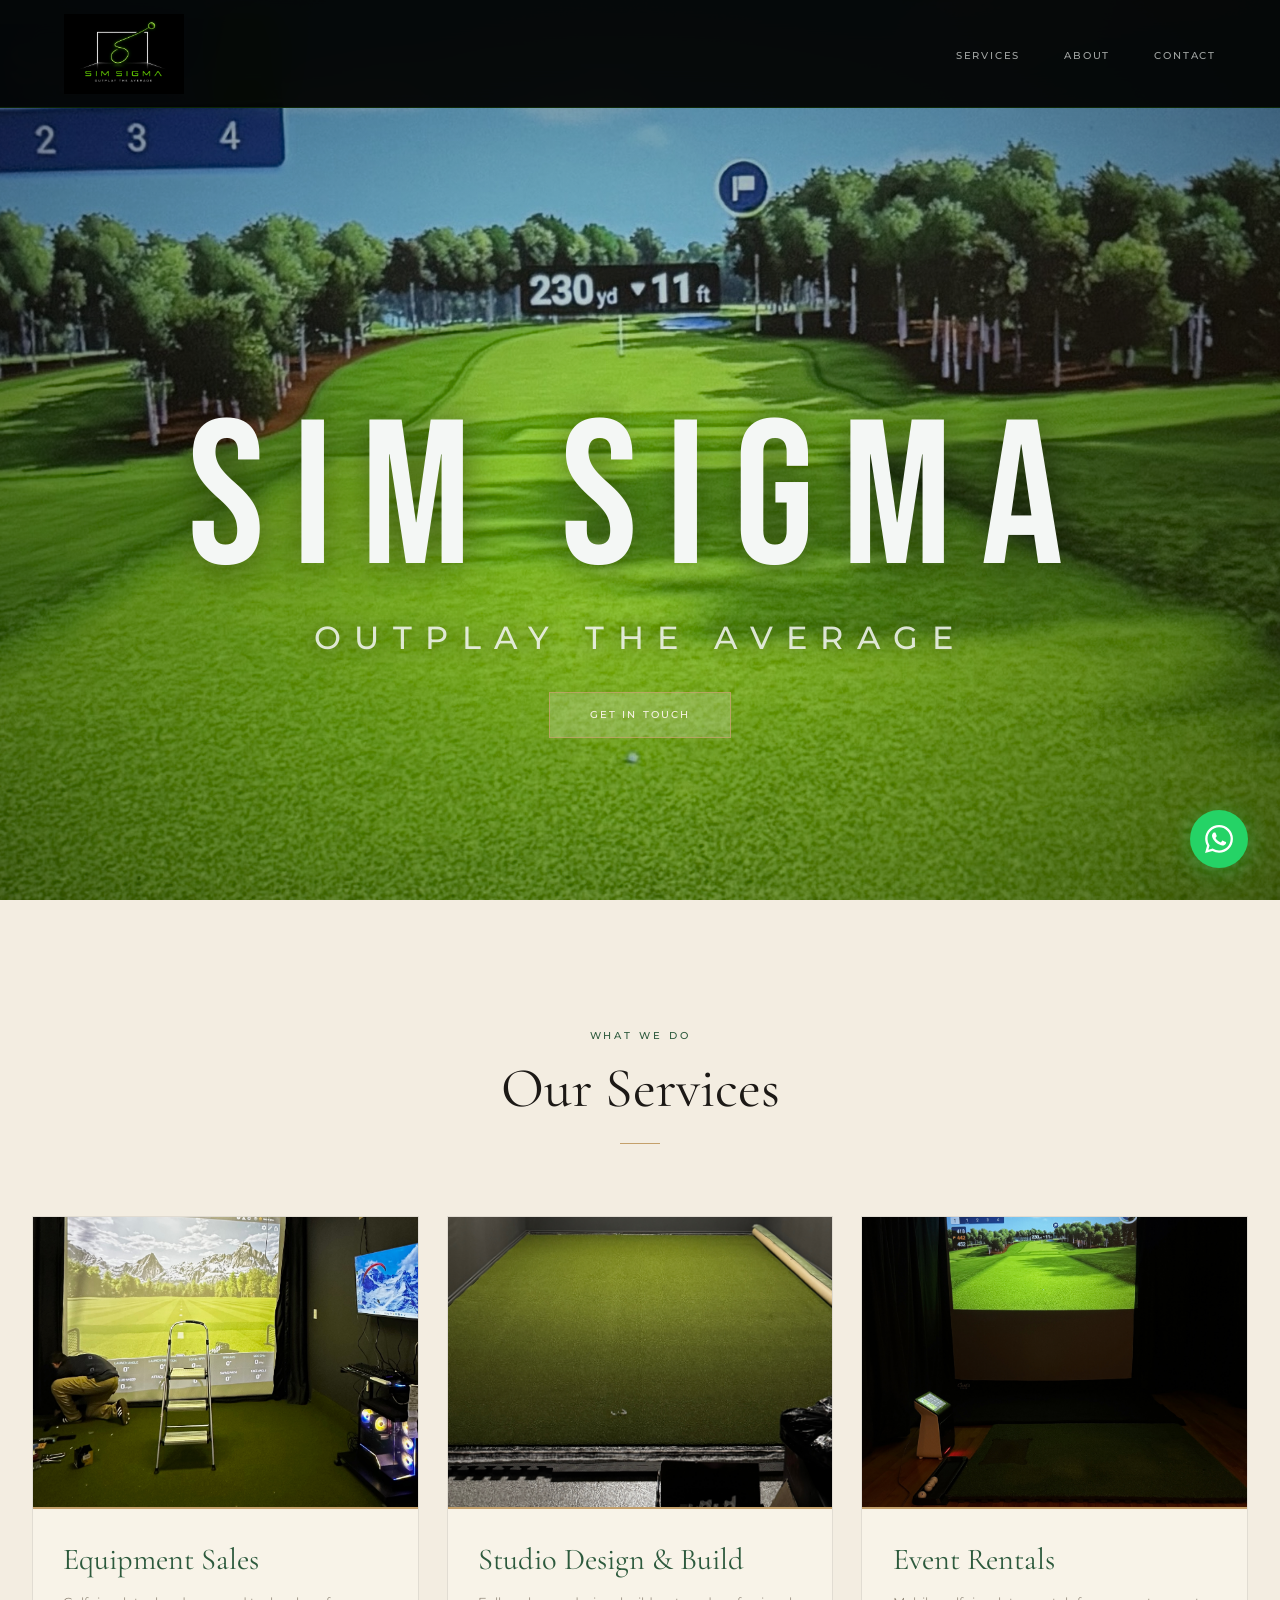
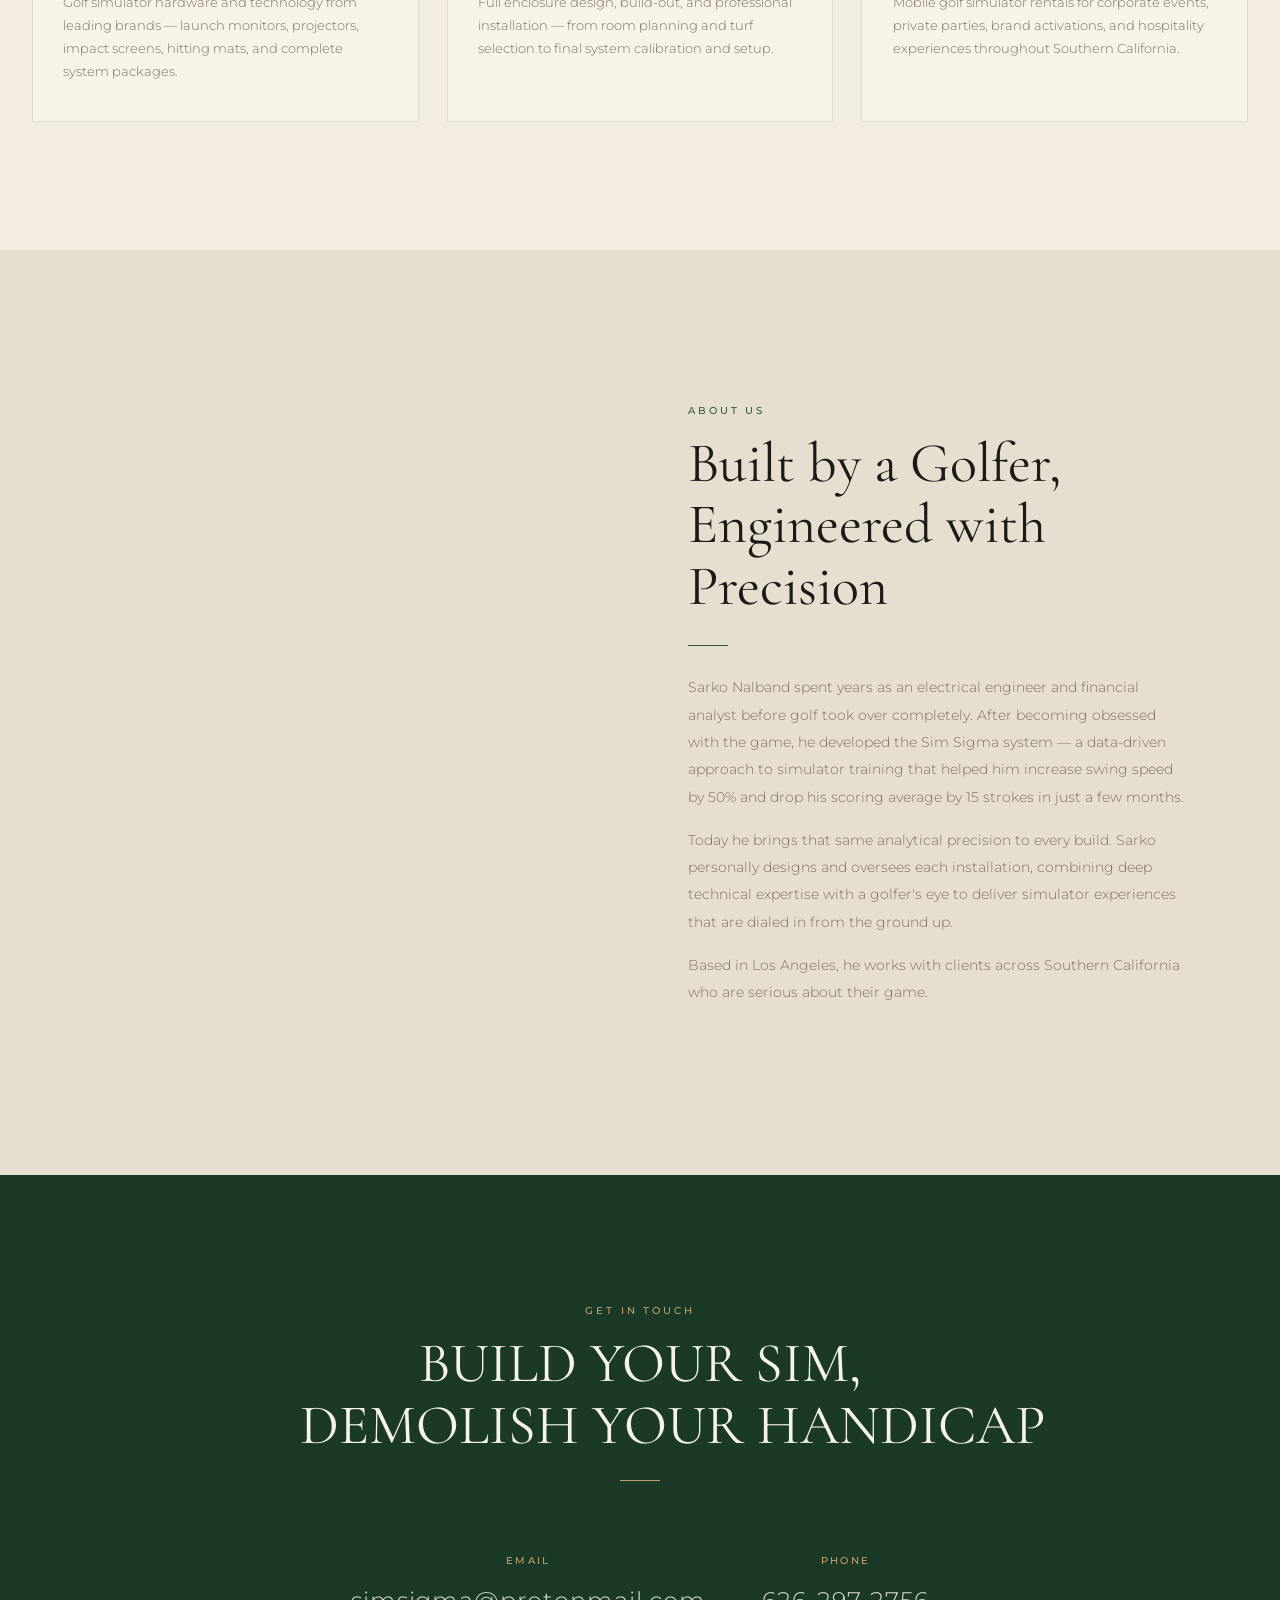
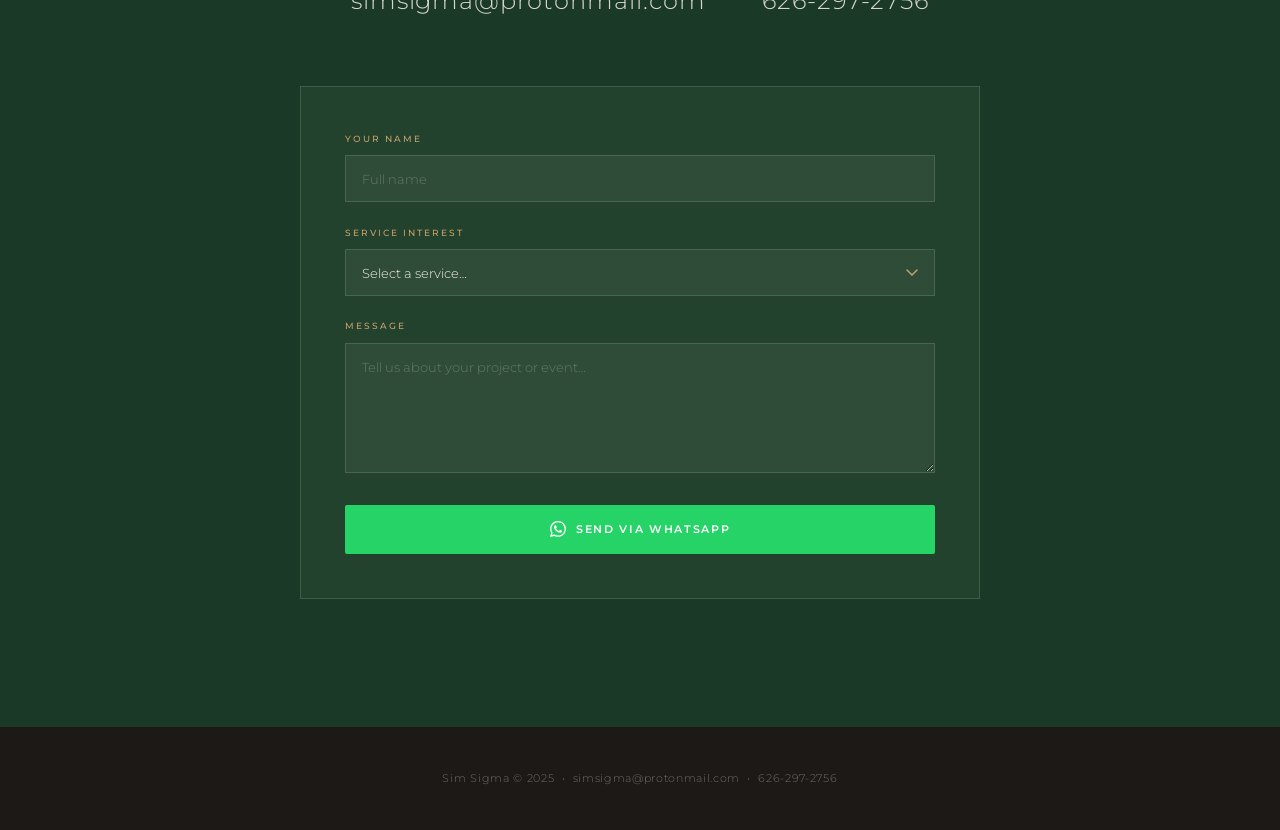
==== index.html @ 7cb200d4 "Mobile hero: move title up" ====
<!DOCTYPE html>
<html lang="en">
<head>
  <meta charset="UTF-8">
  <meta name="viewport" content="width=device-width, initial-scale=1.0">
  <title>Sim Sigma — Premium Golf Simulator Solutions</title>
  <meta name="description" content="Sim Sigma offers premium golf simulator equipment sales, studio design and build, and mobile event rentals in Southern California.">

  <!-- Open Graph / iMessage / social previews -->
  <meta property="og:type"        content="website">
  <meta property="og:url"         content="https://simsigmagolf.com/">
  <meta property="og:title"       content="Sim Sigma — Premium Golf Simulator Solutions">
  <meta property="og:description" content="Custom golf simulator builds, equipment sales, and event rentals in Southern California.">
  <meta property="og:image"       content="https://simsigmagolf.com/logo-mockup.png">
  <meta property="og:image:width"  content="1600">
  <meta property="og:image:height" content="1000">
  <meta name="twitter:card"       content="summary_large_image">
  <meta name="twitter:image"      content="https://simsigmagolf.com/logo-mockup.png">
  <link rel="preconnect" href="https://fonts.googleapis.com">
  <link rel="preconnect" href="https://fonts.gstatic.com" crossorigin>
  <link href="https://fonts.googleapis.com/css2?family=Cormorant+Garamond:ital,wght@0,300;0,400;0,500;0,600;1,300;1,400&family=Montserrat:wght@300;400;500;600&family=Bebas+Neue&display=swap" rel="stylesheet">
  <style>

    /* ─── PALETTE ────────────────────────────────────────────── */
    :root {
      --linen:      #f3ede1;
      --stone:      #e6dfd0;
      --cream:      #f8f3e8;
      --green:      #2d5a3d;
      --green-lt:   #4a7c5a;
      --green-dk:   #1a3a27;
      --sand:       #c4a06a;
      --sky:        #6e8fa4;
      --charcoal:   #1c1916;
      --warm-mid:   #4a4438;
      --warm-muted: #7a7060;
      --border:     rgba(28,25,22,0.10);
      --border-lt:  rgba(248,243,232,0.14);
      --wa-green:   #25D366;
      --wa-dk:      #128C7E;
      --neon:       #39D800;
    }

    /* ─── RESET ──────────────────────────────────────────────── */
    *, *::before, *::after { box-sizing: border-box; margin: 0; padding: 0; }
    html { scroll-behavior: smooth; }
    body {
      background: var(--linen);
      color: var(--charcoal);
      font-family: 'Montserrat', sans-serif;
      font-weight: 300;
      line-height: 1.75;
      -webkit-font-smoothing: antialiased;
      overflow-x: hidden;
    }
    img, video { display: block; max-width: 100%; }
    a { color: inherit; text-decoration: none; }

    /* ─── TYPOGRAPHY ─────────────────────────────────────────── */
    h1, h2, h3 {
      font-family: 'Cormorant Garamond', serif;
      font-weight: 400;
      line-height: 1.1;
    }
    h1 { font-size: clamp(3rem, 8.5vw, 7.2rem); letter-spacing: 0.02em; }
    h2 { font-size: clamp(2rem, 4.5vw, 3.5rem); }
    h3 { font-size: clamp(1.4rem, 2.5vw, 1.9rem); }

    /* ─── NAV ────────────────────────────────────────────────── */
    .nav {
      position: fixed;
      top: 0; left: 0; right: 0;
      z-index: 200;
      display: flex;
      justify-content: space-between;
      align-items: center;
      padding: 0.85rem 4rem;
      background: rgba(3,4,3,0.95);
      backdrop-filter: blur(18px);
      -webkit-backdrop-filter: blur(18px);
      border-bottom: 1px solid rgba(57,216,0,0.15);
      transition: padding 0.3s;
    }
    .nav-logo {
      display: flex;
      align-items: center;
      text-decoration: none;
    }
    .nav-links {
      display: flex;
      gap: 2.75rem;
      list-style: none;
    }
    .nav-links a {
      font-size: 0.63rem;
      font-weight: 500;
      letter-spacing: 0.18em;
      text-transform: uppercase;
      color: rgba(244,247,245,0.65);
      transition: color 0.2s;
    }
    .nav-links a:hover { color: var(--neon); }

    /* ─── HERO ───────────────────────────────────────────────── */
    .hero {
      position: relative;
      height: 100vh;
      min-height: 640px;
      display: flex;
      flex-direction: column;
      align-items: center;
      justify-content: flex-end;
      text-align: center;
      background: url('hero-cropped.jpeg') center center / cover no-repeat;
    }
    /* Very light vignette — just darkens edges so the badge pops */
    .hero-overlay {
      position: absolute;
      inset: 0;
      background: radial-gradient(
        ellipse at center,
        rgba(0,0,0,0.05) 0%,
        rgba(0,0,0,0.45) 100%
      );
    }

    /* Hero content — pinned to lower third of screen ─────────── */
    .hero-content {
      position: relative;
      z-index: 2;
      display: flex;
      flex-direction: column;
      align-items: center;
      gap: 1rem;
      padding: 0 3rem 18vh;
      width: 100%;
      /* push content down */
      margin-top: auto;
    }

    /* Hero wordmark ─────────────────────────────────────────── */
    .hero-title {
      font-family: 'Bebas Neue', sans-serif;
      font-size: clamp(5rem, 16vw, 15rem);
      font-weight: 400;
      letter-spacing: 0.14em;
      text-transform: uppercase;
      color: #F4F7F5;
      text-shadow: 0 2px 40px rgba(0,0,0,0.5);
      line-height: 0.9;
    }
    .hero-tagline {
      font-family: 'Montserrat', sans-serif;
      font-size: clamp(1rem, 2.8vw, 2rem);
      font-weight: 500;
      letter-spacing: 0.42em;
      text-transform: uppercase;
      color: rgba(244,247,245,0.85);
      text-shadow: 0 1px 20px rgba(0,0,0,0.5);
    }

    /* Hamburger ─────────────────────────────────────────────── */
    .nav-hamburger {
      display: none;
      flex-direction: column;
      gap: 5px;
      background: none;
      border: none;
      cursor: pointer;
      padding: 6px 4px;
    }
    .nav-hamburger span {
      display: block;
      width: 22px;
      height: 2px;
      background: rgba(244,247,245,0.85);
      transition: opacity 0.2s;
    }

    .hero-cta {
      display: inline-block;
      margin-top: 0.6rem;
      padding: 0.85rem 2.5rem;
      border: 1px solid rgba(196,160,106,0.75);
      color: var(--cream);
      font-family: 'Montserrat', sans-serif;
      font-size: 0.6rem;
      font-weight: 500;
      letter-spacing: 0.22em;
      text-transform: uppercase;
      background: rgba(255,255,255,0.18);
      cursor: pointer;
      transition: background 0.25s, border-color 0.25s, color 0.25s;
    }
    .hero-cta:hover {
      background: var(--sand);
      border-color: var(--sand);
      color: var(--charcoal);
    }

    /* ─── SECTION SCAFFOLDING ───────────────────────────────── */
    .section { padding: 8rem 2rem; }
    .section--stone { background: var(--stone); }
    .section--green {
      background: var(--green-dk);
      color: var(--cream);
    }
    .section-header { text-align: center; margin-bottom: 4.5rem; }
    .section-eyebrow {
      display: block;
      font-size: 0.6rem;
      font-weight: 500;
      letter-spacing: 0.3em;
      text-transform: uppercase;
      color: var(--green);
      margin-bottom: 0.8rem;
    }
    .section--green .section-eyebrow { color: var(--sand); }
    .section-header h2 { color: var(--charcoal); }
    .section--green .section-header h2 { color: var(--cream); }
    .section-rule {
      width: 2.5rem;
      height: 1px;
      background: var(--sand);
      margin: 1.5rem auto 0;
    }

    /* ─── SERVICES ───────────────────────────────────────────── */
    .services-grid {
      display: grid;
      grid-template-columns: repeat(3, 1fr);
      gap: 1.75rem;
      max-width: 1240px;
      margin: 0 auto;
    }
    .service-card {
      background: var(--cream);
      border: 1px solid var(--border);
      overflow: hidden;
      transition: transform 0.35s cubic-bezier(0.25,0.46,0.45,0.94),
                  box-shadow 0.35s;
    }
    .service-card:hover {
      transform: translateY(-5px);
      box-shadow: 0 16px 48px rgba(28,25,22,0.13);
    }
    .service-card-photo {
      width: 100%;
      height: 290px;
      object-fit: cover;
      display: block;
      transition: transform 0.5s cubic-bezier(0.25,0.46,0.45,0.94);
    }
    .service-card:hover .service-card-photo { transform: scale(1.04); }
    .service-card-body {
      padding: 2.1rem 1.9rem 2.4rem;
      border-top: 2px solid var(--sand);
    }
    .service-num {
      font-size: 0.57rem;
      font-weight: 500;
      letter-spacing: 0.28em;
      text-transform: uppercase;
      color: var(--sand);
      margin-bottom: 0.65rem;
    }
    .service-card h3 { color: var(--green); margin-bottom: 0.9rem; }
    .service-card p {
      font-size: 0.8rem;
      line-height: 1.8;
      color: var(--warm-muted);
    }

    /* ─── ABOUT ──────────────────────────────────────────────── */
    .about-inner {
      display: grid;
      grid-template-columns: 1fr 1fr;
      gap: 6rem;
      align-items: center;
      max-width: 1100px;
      margin: 0 auto;
    }
    .about-media-wrap {
      position: relative;
      overflow: hidden;
    }
    /* Video fills the same frame as the old portrait photo */
    .about-video {
      width: 100%;
      aspect-ratio: 3/4;
      object-fit: cover;
      object-position: center center;
      display: block;
    }
    .about-photo-accent {
      position: absolute;
      bottom: -1.5rem;
      right: -1.5rem;
      width: 55%;
      height: 55%;
      border: 2px solid var(--sand);
      z-index: -1;
      pointer-events: none;
    }
    .about-text .section-eyebrow { text-align: left; }
    .about-text h2 { color: var(--charcoal); margin-bottom: 1.75rem; }
    .about-rule {
      width: 2.5rem;
      height: 1px;
      background: var(--green);
      margin-bottom: 1.75rem;
    }
    .about-text p {
      font-size: 0.875rem;
      color: var(--warm-muted);
      line-height: 1.95;
      margin-bottom: 1rem;
    }

    /* ─── CONTACT ────────────────────────────────────────────── */
    .contact-inner {
      max-width: 680px;
      margin: 0 auto;
      text-align: center;
    }
    .contact-sub {
      font-size: 0.875rem;
      color: rgba(248,243,232,0.60);
      margin-bottom: 3rem;
      line-height: 1.85;
    }
    .btn-wa {
      display: inline-flex;
      align-items: center;
      gap: 0.65rem;
      padding: 1.1rem 2.75rem;
      background: var(--wa-green);
      color: #fff;
      font-family: 'Montserrat', sans-serif;
      font-size: 0.7rem;
      font-weight: 600;
      letter-spacing: 0.15em;
      text-transform: uppercase;
      border-radius: 2px;
      transition: background 0.2s;
      margin-bottom: 3.5rem;
    }
    .btn-wa:hover { background: var(--wa-dk); }
    .btn-wa svg { width: 18px; height: 18px; flex-shrink: 0; }
    .contact-details {
      display: flex;
      gap: 3.5rem;
      justify-content: center;
      flex-wrap: wrap;
      margin-bottom: 4rem;
    }
    .contact-detail-label {
      font-size: 0.6rem;
      font-weight: 500;
      letter-spacing: 0.24em;
      text-transform: uppercase;
      color: var(--sand);
      margin-bottom: 0.6rem;
    }
    .contact-detail a {
      font-size: 1.5rem;
      font-weight: 300;
      color: rgba(248,243,232,0.85);
      transition: color 0.2s;
      letter-spacing: 0.04em;
    }
    .contact-detail a:hover { color: var(--cream); }

    /* ─── CONTACT FORM ───────────────────────────────────────── */
    .contact-form {
      background: rgba(248,243,232,0.04);
      border: 1px solid var(--border-lt);
      padding: 2.75rem;
      text-align: left;
    }
    .form-row { margin-bottom: 1.4rem; }
    .form-row label {
      display: block;
      font-size: 0.57rem;
      font-weight: 500;
      letter-spacing: 0.22em;
      text-transform: uppercase;
      color: var(--sand);
      margin-bottom: 0.55rem;
    }
    .form-row input,
    .form-row select,
    .form-row textarea {
      width: 100%;
      background: rgba(248,243,232,0.05);
      border: 1px solid rgba(248,243,232,0.14);
      color: var(--cream);
      font-family: 'Montserrat', sans-serif;
      font-size: 0.84rem;
      font-weight: 300;
      padding: 0.9rem 1rem;
      outline: none;
      transition: border-color 0.2s;
      border-radius: 0;
      -webkit-appearance: none;
      appearance: none;
    }
    .form-row select {
      cursor: pointer;
      background-image: url("data:image/svg+xml,%3Csvg xmlns='http://www.w3.org/2000/svg' width='12' height='7' viewBox='0 0 12 7'%3E%3Cpath d='M1 1l5 5 5-5' stroke='%23c4a06a' stroke-width='1.5' fill='none' stroke-linecap='round'/%3E%3C/svg%3E");
      background-repeat: no-repeat;
      background-position: right 1rem center;
      padding-right: 2.5rem;
    }
    .form-row select option { background: var(--green-dk); color: var(--cream); }
    .form-row input:focus,
    .form-row select:focus,
    .form-row textarea:focus { border-color: var(--sand); }
    .form-row textarea { resize: vertical; min-height: 130px; }
    .form-row input::placeholder,
    .form-row textarea::placeholder { color: rgba(248,243,232,0.28); }
    .btn-wa-form {
      width: 100%;
      display: flex;
      align-items: center;
      justify-content: center;
      gap: 0.65rem;
      padding: 1.05rem;
      background: var(--wa-green);
      color: #fff;
      font-family: 'Montserrat', sans-serif;
      font-size: 0.7rem;
      font-weight: 600;
      letter-spacing: 0.15em;
      text-transform: uppercase;
      border: none;
      border-radius: 2px;
      cursor: pointer;
      transition: background 0.2s;
    }
    .btn-wa-form:hover { background: var(--wa-dk); }
    .btn-wa-form svg { width: 16px; height: 16px; }

    /* ─── FOOTER ─────────────────────────────────────────────── */
    footer {
      background: var(--charcoal);
      padding: 2.5rem 2rem;
      text-align: center;
    }
    footer p {
      font-size: 0.7rem;
      color: rgba(248,243,232,0.38);
      letter-spacing: 0.06em;
      line-height: 2;
    }
    footer a { color: rgba(248,243,232,0.38); transition: color 0.2s; }
    footer a:hover { color: rgba(248,243,232,0.75); }

    /* ─── FLOATING WHATSAPP BUBBLE ───────────────────────────── */
    .wa-bubble {
      position: fixed;
      bottom: 2rem;
      right: 2rem;
      z-index: 999;
      width: 58px;
      height: 58px;
      background: var(--wa-green);
      border-radius: 50%;
      display: flex;
      align-items: center;
      justify-content: center;
      box-shadow: 0 4px 24px rgba(37,211,102,0.35);
      transition: transform 0.2s, box-shadow 0.2s;
    }
    .wa-bubble:hover {
      transform: scale(1.1);
      box-shadow: 0 6px 32px rgba(37,211,102,0.5);
    }
    .wa-bubble svg { width: 28px; height: 28px; fill: #fff; }

    /* ─── RESPONSIVE ─────────────────────────────────────────── */
    @media (max-width: 960px) {
      /* Nav */
      .nav { padding: 0.65rem 1.25rem; position: relative; flex-wrap: wrap; }
      .nav-logo img { height: 48px !important; }
      .nav-hamburger { display: flex; }
      .nav-links {
        display: none;
        position: absolute;
        top: 100%;
        left: 0; right: 0;
        background: rgba(3,4,3,0.97);
        flex-direction: column;
        gap: 0;
        padding: 0.5rem 0 1rem;
        border-bottom: 1px solid rgba(57,216,0,0.15);
        z-index: 300;
      }
      .nav-links.open { display: flex; }
      .nav-links li { text-align: center; }
      .nav-links a { display: block; padding: 0.75rem 2rem; font-size: 0.7rem; }

      .section { padding: 5.5rem 1.5rem; }

      .hero-title { font-size: clamp(3.5rem, 16vw, 6rem); letter-spacing: 0.1em; }
      .hero-tagline { font-size: clamp(0.6rem, 2.5vw, 0.85rem); letter-spacing: 0.3em; }
      .hero-content { padding: 0 1.5rem 38vh; }

      .services-grid {
        grid-template-columns: 1fr;
        gap: 1.25rem;
        max-width: 560px;
      }
      .service-card-photo { height: 240px; }

      .about-inner {
        grid-template-columns: 1fr;
        gap: 3rem;
      }
      /* Taller video on mobile so the swing is visible */
      .about-video { aspect-ratio: 9/16; max-height: 520px; object-fit: cover; }
      .about-photo-accent { display: none; }
      .about-text .section-eyebrow,
      .about-text h2 { text-align: center; }
      .about-rule { margin: 0 auto 1.75rem; }
      .about-text p { text-align: center; }

      .contact-details { gap: 2rem; }
      .contact-form { padding: 2rem 1.25rem; }
    }

    @media (max-width: 480px) {
      .wa-bubble { bottom: 1.25rem; right: 1.25rem; width: 52px; height: 52px; }
      .wa-bubble svg { width: 24px; height: 24px; }
    }

  </style>
</head>
<body>

  <!-- ─── NAV ───────────────────────────────────────────────── -->
  <nav class="nav" role="navigation" aria-label="Main navigation">
    <a href="#home" class="nav-logo" aria-label="Sim Sigma home">
      <img src="logo-mockup.png" height="80" alt="Sim Sigma" style="width:auto;display:block;">
    </a>
    <button class="nav-hamburger" aria-label="Toggle navigation" onclick="toggleNav()">
      <span></span><span></span><span></span>
    </button>
    <ul class="nav-links" id="nav-links">
      <li><a href="#services" onclick="closeNav()">Services</a></li>
      <li><a href="#about" onclick="closeNav()">About</a></li>
      <li><a href="#contact" onclick="closeNav()">Contact</a></li>
    </ul>
  </nav>

  <!-- ─── HERO ──────────────────────────────────────────────── -->
  <!-- Background: hero-screen.jpeg — save the simulator gameplay screenshot
       to the site folder with that filename to activate this.            -->
  <section class="hero" id="home" aria-label="Hero">
    <div class="hero-overlay" aria-hidden="true"></div>
    <div class="hero-content">
      <h1 class="hero-title">Sim Sigma</h1>
      <p class="hero-tagline">Outplay the Average</p>
      <a href="#contact" class="hero-cta">Get in Touch</a>
    </div>
  </section>

  <!-- ─── SERVICES ──────────────────────────────────────────── -->
  <section class="section" id="services">
    <div class="section-header">
      <span class="section-eyebrow">What We Do</span>
      <h2>Our Services</h2>
      <div class="section-rule"></div>
    </div>
    <div class="services-grid">

      <div class="service-card">
        <img class="service-card-photo"
             src="IMG_2322.jpeg"
             alt="Golf simulator equipment installation"
             style="object-position: center 38%;"
             loading="lazy">
        <div class="service-card-body">
<h3>Equipment Sales</h3>
          <p>Golf simulator hardware and technology from leading brands — launch monitors, projectors, impact screens, hitting mats, and complete system packages.</p>
        </div>
      </div>

      <div class="service-card">
        <img class="service-card-photo"
             src="IMG_6963.jpeg"
             alt="Finished golf simulator studio with synthetic turf"
             style="object-position: center 88%;"
             loading="lazy">
        <div class="service-card-body">
<h3>Studio Design &amp; Build</h3>
          <p>Full enclosure design, build-out, and professional installation — from room planning and turf selection to final system calibration and setup.</p>
        </div>
      </div>

      <div class="service-card">
        <img class="service-card-photo"
             src="IMG_9075.jpeg"
             alt="Golf simulator event rental setup"
             style="object-position: center 42%;"
             loading="lazy">
        <div class="service-card-body">
<h3>Event Rentals</h3>
          <p>Mobile golf simulator rentals for corporate events, private parties, brand activations, and hospitality experiences throughout Southern California.</p>
        </div>
      </div>

    </div>
  </section>

  <!-- ─── ABOUT ─────────────────────────────────────────────── -->
  <section class="section section--stone" id="about">
    <div class="about-inner">
      <div class="about-media-wrap">
        <!-- Sarko's swing video — autoplays on scroll, loops first 5 seconds -->
        <video
          id="about-video"
          class="about-video"
          src="IMG_1058.mov"
          muted
          playsinline
          preload="metadata"
          aria-label="Sarko Nalband golf swing"
        ></video>
        <div class="about-photo-accent" aria-hidden="true"></div>
      </div>
      <div class="about-text">
        <span class="section-eyebrow">About Us</span>
        <h2>Built by a Golfer,<br>Engineered with Precision</h2>
        <div class="about-rule"></div>
        <p>Sarko Nalband spent years as an electrical engineer and financial analyst before golf took over completely. After becoming obsessed with the game, he developed the Sim Sigma system — a data-driven approach to simulator training that helped him increase swing speed by 50% and drop his scoring average by 15 strokes in just a few months.</p>
        <p>Today he brings that same analytical precision to every build. Sarko personally designs and oversees each installation, combining deep technical expertise with a golfer's eye to deliver simulator experiences that are dialed in from the ground up.</p>
        <p>Based in Los Angeles, he works with clients across Southern California who are serious about their game.</p>
      </div>
    </div>
  </section>

  <!-- ─── CONTACT ────────────────────────────────────────────── -->
  <section class="section section--green" id="contact">
    <div class="contact-inner">
      <div class="section-header">
        <span class="section-eyebrow">Get in Touch</span>
        <h2>BUILD YOUR SIM,<br><span style="white-space:nowrap">DEMOLISH YOUR HANDICAP</span></h2>
        <div class="section-rule"></div>
      </div>

      <div class="contact-details">
        <div class="contact-detail">
          <p class="contact-detail-label">Email</p>
          <a href="mailto:simsigma@protonmail.com">simsigma@protonmail.com</a>
        </div>
        <div class="contact-detail">
          <p class="contact-detail-label">Phone</p>
          <a href="tel:+16262972756">626-297-2756</a>
        </div>
      </div>

      <div class="contact-form" role="form" aria-label="Send a message via WhatsApp">
        <div class="form-row">
          <label for="form-name">Your Name</label>
          <input type="text" id="form-name" placeholder="Full name" autocomplete="name">
        </div>
        <div class="form-row">
          <label for="form-service">Service Interest</label>
          <select id="form-service">
            <option value="" disabled selected>Select a service…</option>
            <option value="Equipment Sales">Equipment Sales</option>
            <option value="Studio Design &amp; Build">Studio Design &amp; Build</option>
            <option value="Event Rental">Event Rental</option>
            <option value="General Inquiry">General Inquiry</option>
          </select>
        </div>
        <div class="form-row">
          <label for="form-message">Message</label>
          <textarea id="form-message" placeholder="Tell us about your project or event…"></textarea>
        </div>
        <button type="button" class="btn-wa-form" onclick="sendViaWhatsApp()">
          <svg viewBox="0 0 24 24" fill="white" xmlns="http://www.w3.org/2000/svg" aria-hidden="true"><path d="M17.472 14.382c-.297-.149-1.758-.867-2.03-.967-.273-.099-.471-.148-.67.15-.197.297-.767.966-.94 1.164-.173.199-.347.223-.644.075-.297-.15-1.255-.463-2.39-1.475-.883-.788-1.48-1.761-1.653-2.059-.173-.297-.018-.458.13-.606.134-.133.298-.347.446-.52.149-.174.198-.298.298-.497.099-.198.05-.371-.025-.52-.075-.149-.669-1.612-.916-2.207-.242-.579-.487-.5-.669-.51-.173-.008-.371-.01-.57-.01-.198 0-.52.074-.792.372-.272.297-1.04 1.016-1.04 2.479 0 1.462 1.065 2.875 1.213 3.074.149.198 2.096 3.2 5.077 4.487.709.306 1.262.489 1.694.625.712.227 1.36.195 1.871.118.571-.085 1.758-.719 2.006-1.413.248-.694.248-1.289.173-1.413-.074-.124-.272-.198-.57-.347m-5.421 7.403h-.004a9.87 9.87 0 01-5.031-1.378l-.361-.214-3.741.982.998-3.648-.235-.374a9.86 9.86 0 01-1.51-5.26c.001-5.45 4.436-9.884 9.888-9.884 2.64 0 5.122 1.03 6.988 2.898a9.825 9.825 0 012.893 6.994c-.003 5.45-4.437 9.884-9.885 9.884m8.413-18.297A11.815 11.815 0 0012.05 0C5.495 0 .16 5.335.157 11.892c0 2.096.547 4.142 1.588 5.945L.057 24l6.305-1.654a11.882 11.882 0 005.683 1.448h.005c6.554 0 11.89-5.335 11.893-11.893a11.821 11.821 0 00-3.48-8.413z"/></svg>
          Send via WhatsApp
        </button>
      </div>

    </div>
  </section>

  <!-- ─── FOOTER ─────────────────────────────────────────────── -->
  <footer>
    <p>
      Sim Sigma &copy; 2025
      &nbsp;&bull;&nbsp;
      <a href="mailto:simsigma@protonmail.com">simsigma@protonmail.com</a>
      &nbsp;&bull;&nbsp;
      <a href="tel:+16262972756">626-297-2756</a>
    </p>
  </footer>

  <!-- ─── FLOATING WHATSAPP BUBBLE ────────────────────────────── -->
  <a href="https://wa.me/16262972756" class="wa-bubble" target="_blank" rel="noopener noreferrer" aria-label="Chat on WhatsApp">
    <svg viewBox="0 0 24 24" xmlns="http://www.w3.org/2000/svg" aria-hidden="true"><path d="M17.472 14.382c-.297-.149-1.758-.867-2.03-.967-.273-.099-.471-.148-.67.15-.197.297-.767.966-.94 1.164-.173.199-.347.223-.644.075-.297-.15-1.255-.463-2.39-1.475-.883-.788-1.48-1.761-1.653-2.059-.173-.297-.018-.458.13-.606.134-.133.298-.347.446-.52.149-.174.198-.298.298-.497.099-.198.05-.371-.025-.52-.075-.149-.669-1.612-.916-2.207-.242-.579-.487-.5-.669-.51-.173-.008-.371-.01-.57-.01-.198 0-.52.074-.792.372-.272.297-1.04 1.016-1.04 2.479 0 1.462 1.065 2.875 1.213 3.074.149.198 2.096 3.2 5.077 4.487.709.306 1.262.489 1.694.625.712.227 1.36.195 1.871.118.571-.085 1.758-.719 2.006-1.413.248-.694.248-1.289.173-1.413-.074-.124-.272-.198-.57-.347m-5.421 7.403h-.004a9.87 9.87 0 01-5.031-1.378l-.361-.214-3.741.982.998-3.648-.235-.374a9.86 9.86 0 01-1.51-5.26c.001-5.45 4.436-9.884 9.888-9.884 2.64 0 5.122 1.03 6.988 2.898a9.825 9.825 0 012.893 6.994c-.003 5.45-4.437 9.884-9.885 9.884m8.413-18.297A11.815 11.815 0 0012.05 0C5.495 0 .16 5.335.157 11.892c0 2.096.547 4.142 1.588 5.945L.057 24l6.305-1.654a11.882 11.882 0 005.683 1.448h.005c6.554 0 11.89-5.335 11.893-11.893a11.821 11.821 0 00-3.48-8.413z"/></svg>
  </a>

  <!-- ─── SCRIPTS ────────────────────────────────────────────── -->
  <script>
    // ── WhatsApp form ──────────────────────────────────────────
    function sendViaWhatsApp() {
      const name    = document.getElementById('form-name').value.trim();
      const service = document.getElementById('form-service').value;
      const message = document.getElementById('form-message').value.trim();
      if (!name && !message) {
        alert('Please fill in at least your name or a message before sending.');
        return;
      }
      let text = 'Hi Sim Sigma!';
      if (name)    text += ` My name is ${name}.`;
      if (service) text += ` I'm interested in: ${service}.`;
      if (message) text += ` ${message}`;
      window.open('https://wa.me/16262972756?text=' + encodeURIComponent(text.trim()), '_blank');
    }

    // ── Mobile nav ────────────────────────────────────────────
    function toggleNav() {
      document.getElementById('nav-links').classList.toggle('open');
    }
    function closeNav() {
      document.getElementById('nav-links').classList.remove('open');
    }

    // ── Nav shrink on scroll ───────────────────────────────────
    const nav = document.querySelector('.nav');
    window.addEventListener('scroll', () => {
      nav.style.padding = window.scrollY > 60 ? '0.5rem 4rem' : '';
    }, { passive: true });

    // ── About video: autoplay on scroll, loop first 5 seconds ──
    const aboutVideo = document.getElementById('about-video');
    if (aboutVideo) {
      // Clamp playback to first 5 seconds then loop
      aboutVideo.addEventListener('timeupdate', () => {
        if (aboutVideo.currentTime >= 5) {
          aboutVideo.currentTime = 0;
          aboutVideo.play();
        }
      });

      // Play when at least 40% of the video is visible, pause when not
      const videoObserver = new IntersectionObserver(entries => {
        entries.forEach(entry => {
          if (entry.isIntersecting) {
            aboutVideo.play().catch(() => {});
          } else {
            aboutVideo.pause();
            aboutVideo.currentTime = 0;
          }
        });
      }, { threshold: 0.4 });

      videoObserver.observe(aboutVideo);
    }
  </script>

</body>
</html>
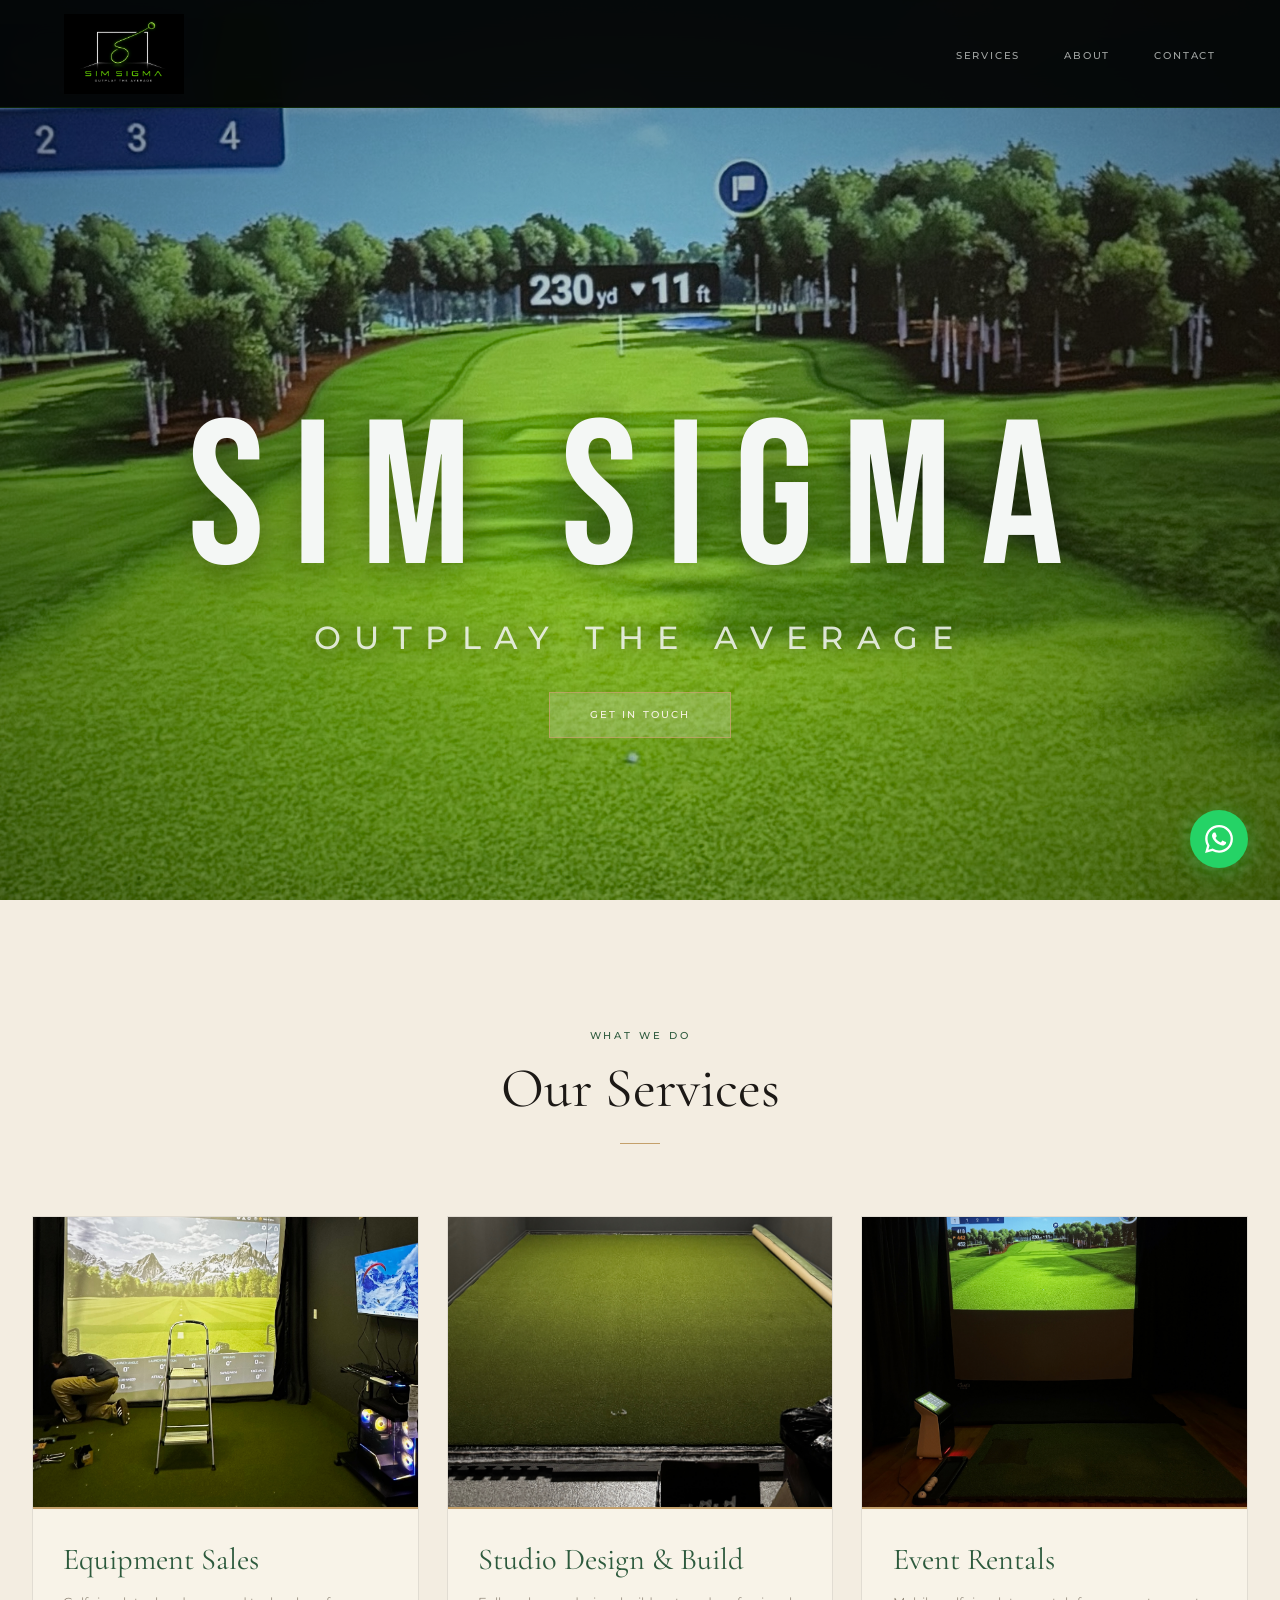
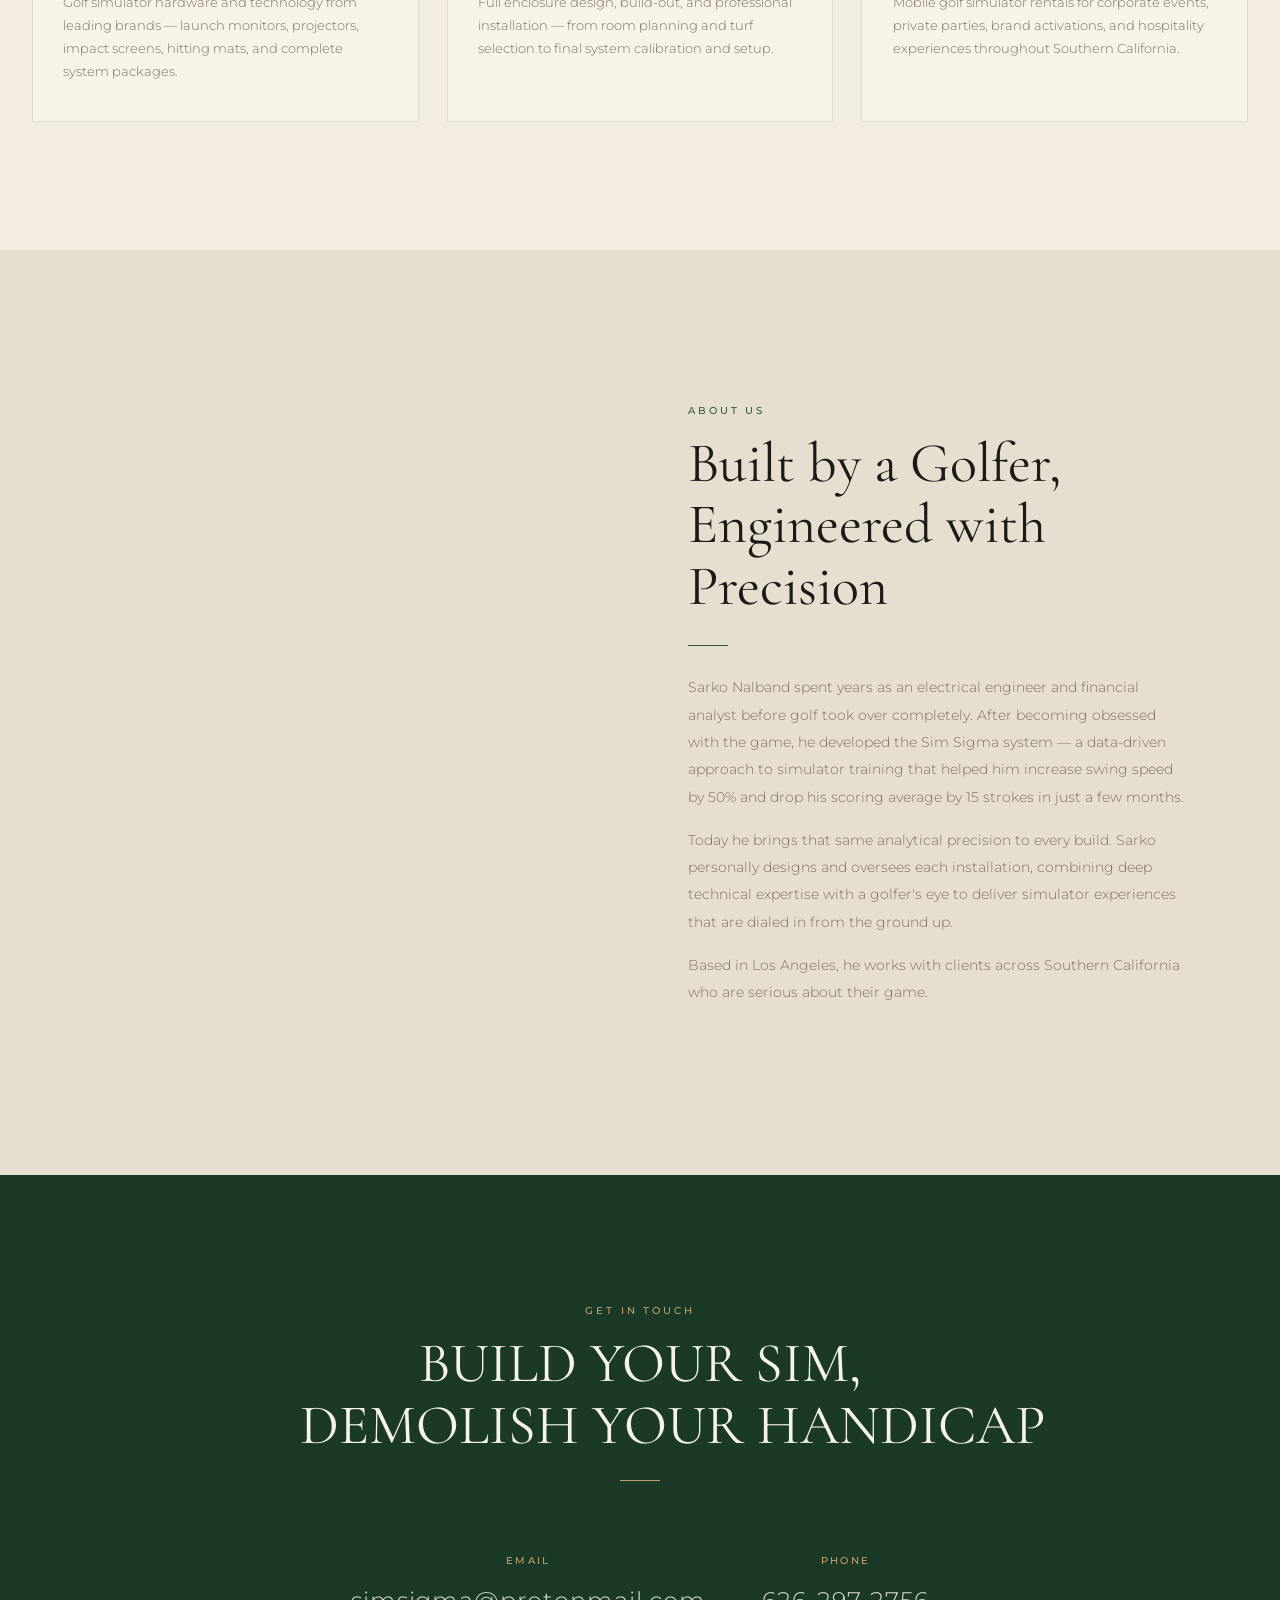
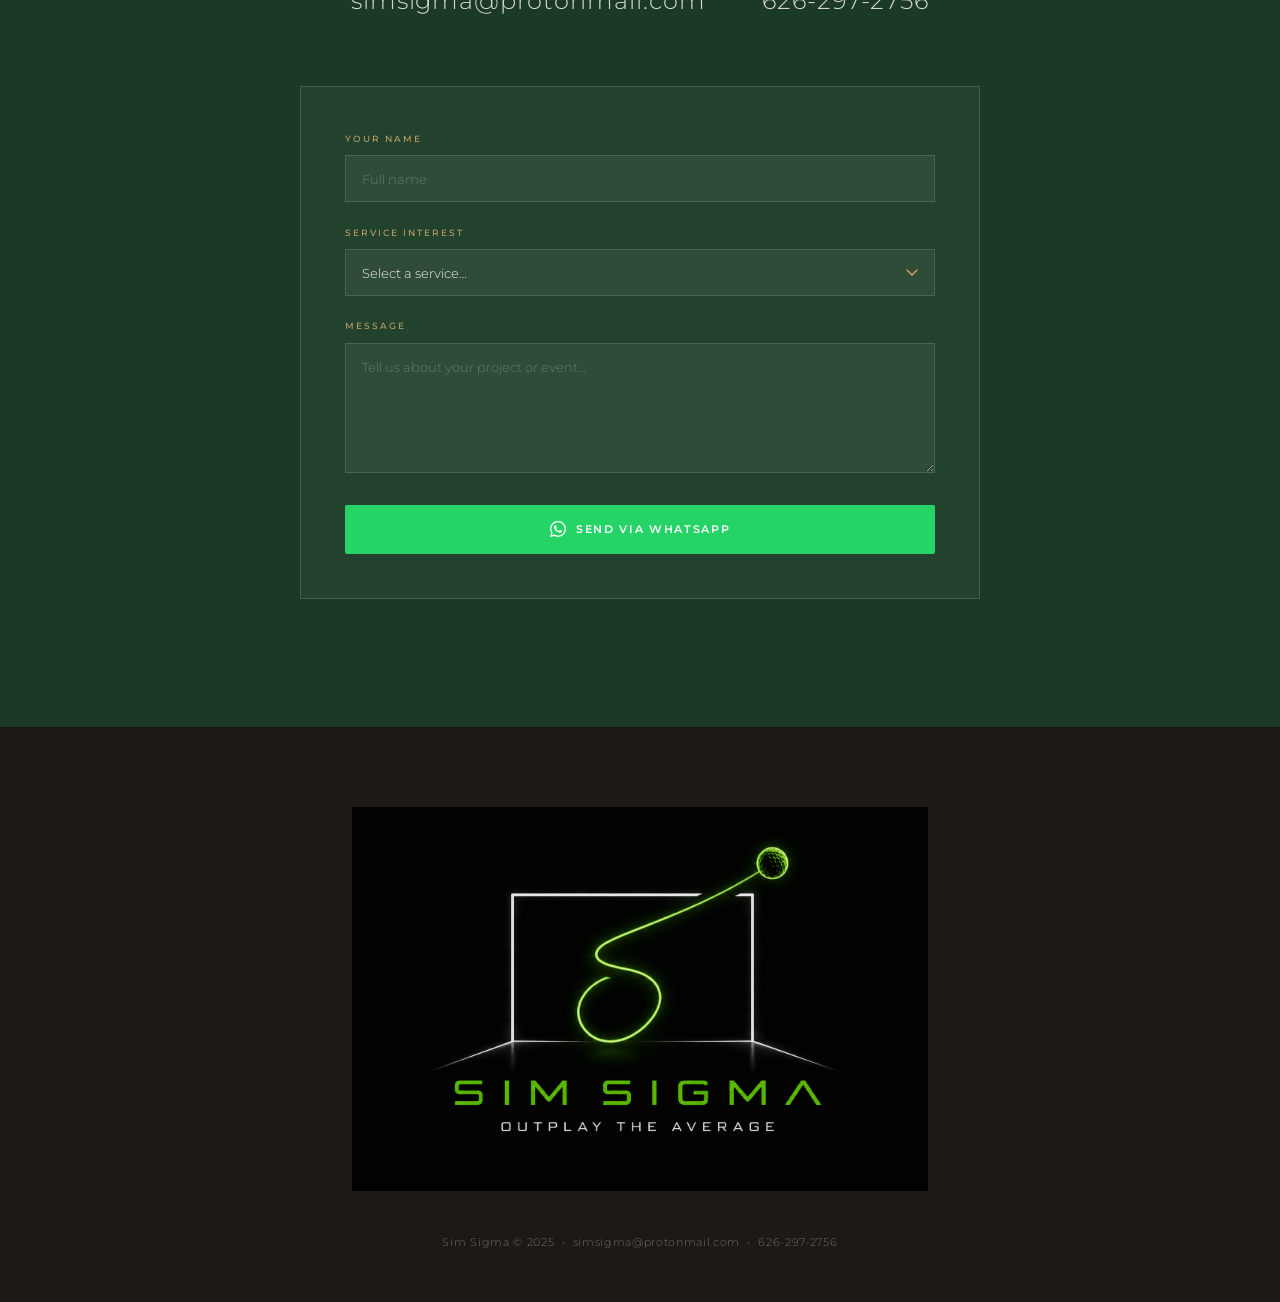
==== commit b6eb1120: "Footer: large logo centerpiece above copyright" ====
--- a/index.html
+++ b/index.html
@@ -111,7 +111,7 @@
       align-items: center;
       justify-content: flex-end;
       text-align: center;
-      background: url('hero-cropped.jpeg') center center / cover no-repeat;
+      background: url('hero-cropped.jpeg') center 65% / cover no-repeat;
     }
     /* Very light vignette — just darkens edges so the badge pops */
     .hero-overlay {
@@ -444,7 +444,7 @@
     /* ─── FOOTER ─────────────────────────────────────────────── */
     footer {
       background: var(--charcoal);
-      padding: 2.5rem 2rem;
+      padding: 5rem 2rem 3rem;
       text-align: center;
     }
     footer p {
@@ -505,6 +505,7 @@
       .hero-title { font-size: clamp(3.5rem, 16vw, 6rem); letter-spacing: 0.1em; }
       .hero-tagline { font-size: clamp(0.6rem, 2.5vw, 0.85rem); letter-spacing: 0.3em; }
       .hero-content { padding: 0 1.5rem 38vh; }
+      .hero { background-position: center 80%; }
 
       .services-grid {
         grid-template-columns: 1fr;
@@ -690,6 +691,8 @@
 
   <!-- ─── FOOTER ─────────────────────────────────────────────── -->
   <footer>
+    <img src="logo-mockup.png" alt="Sim Sigma"
+         style="width: clamp(260px, 45vw, 640px); height: auto; margin: 0 auto 2.5rem; display: block; opacity: 0.92;">
     <p>
       Sim Sigma &copy; 2025
       &nbsp;&bull;&nbsp;
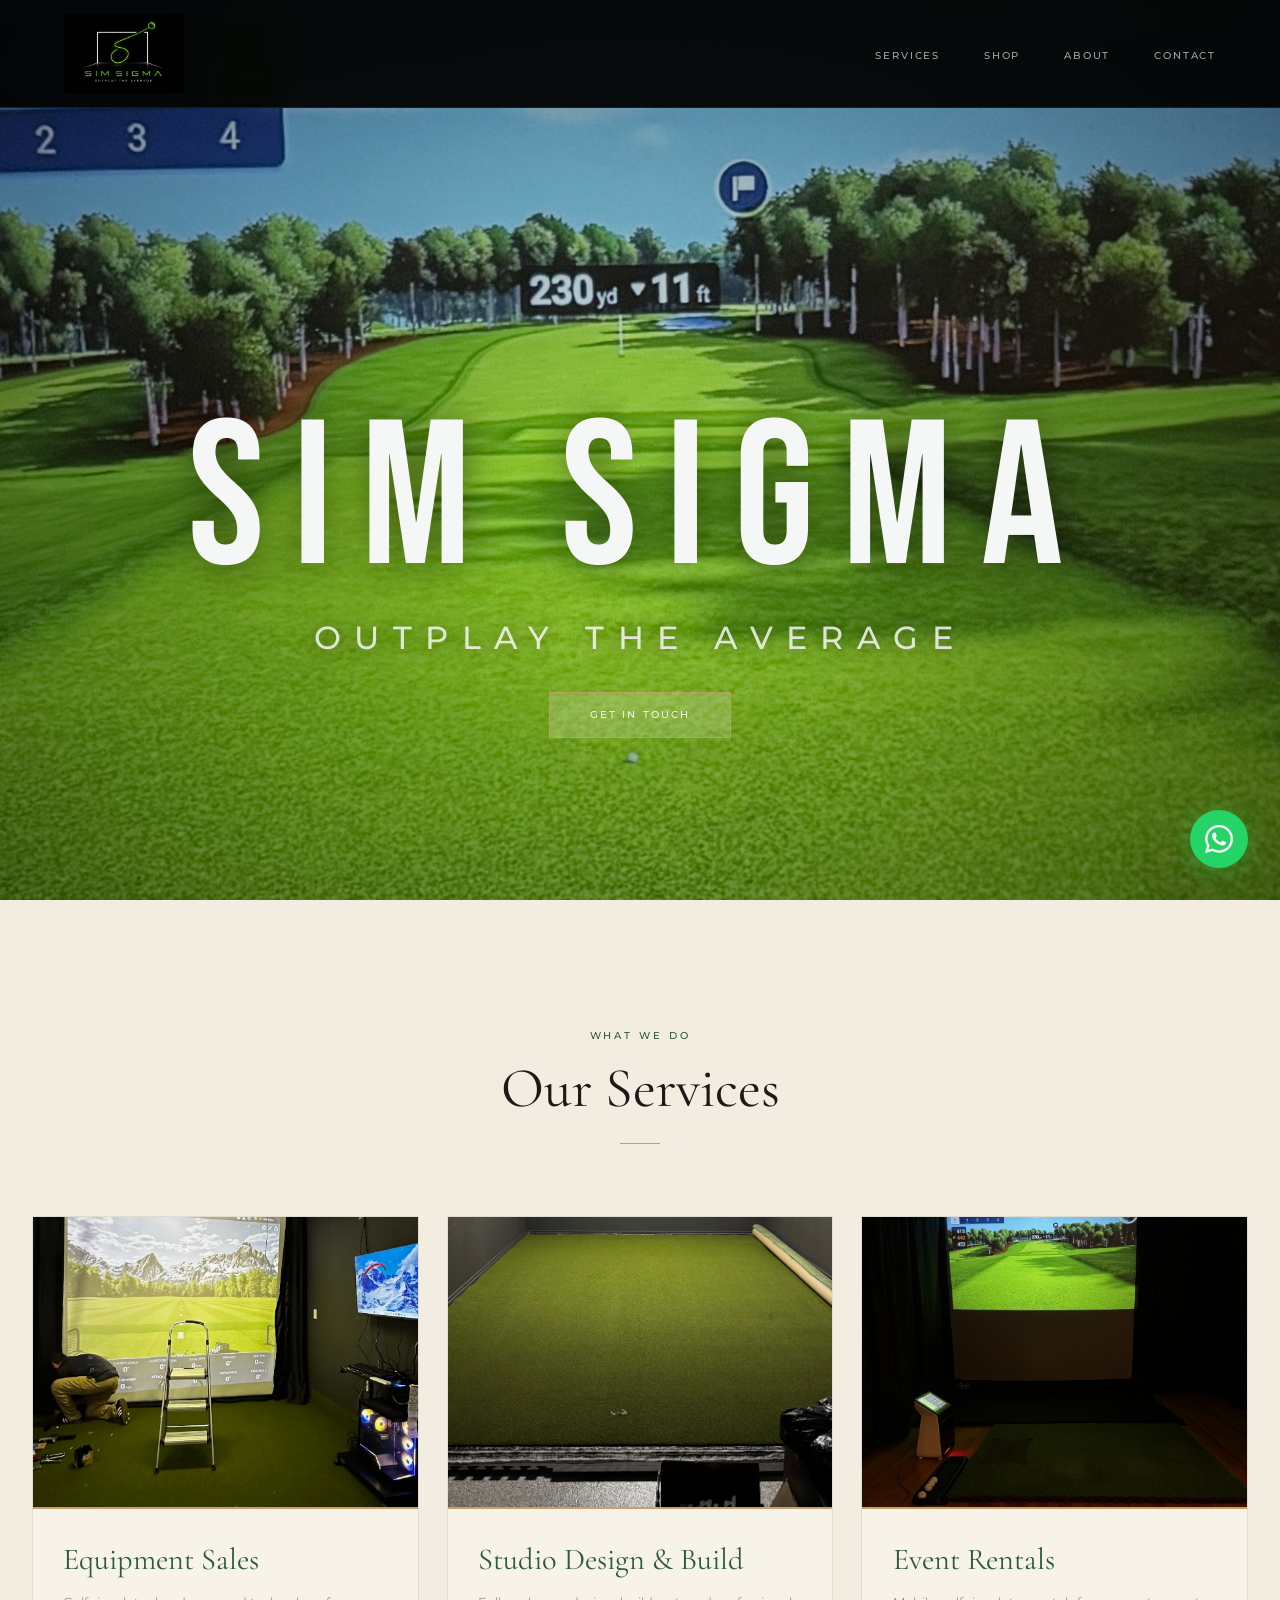
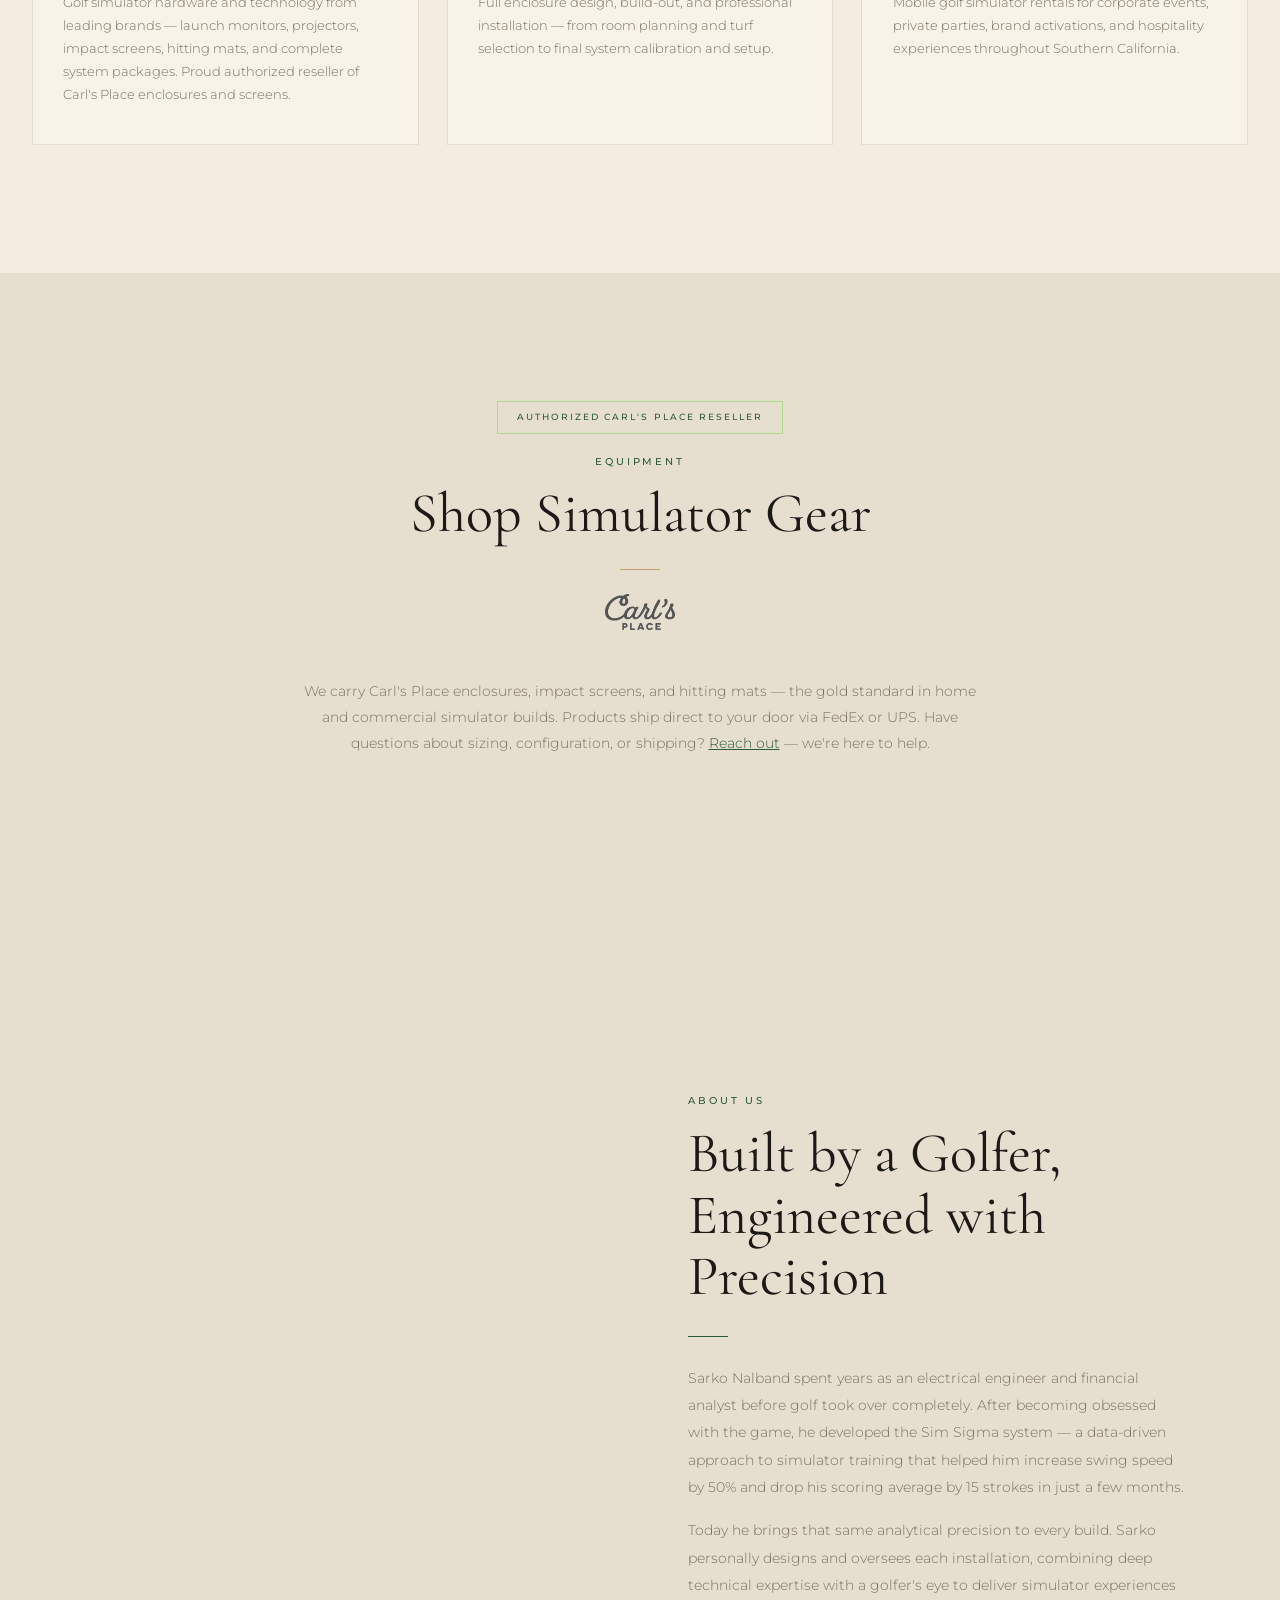
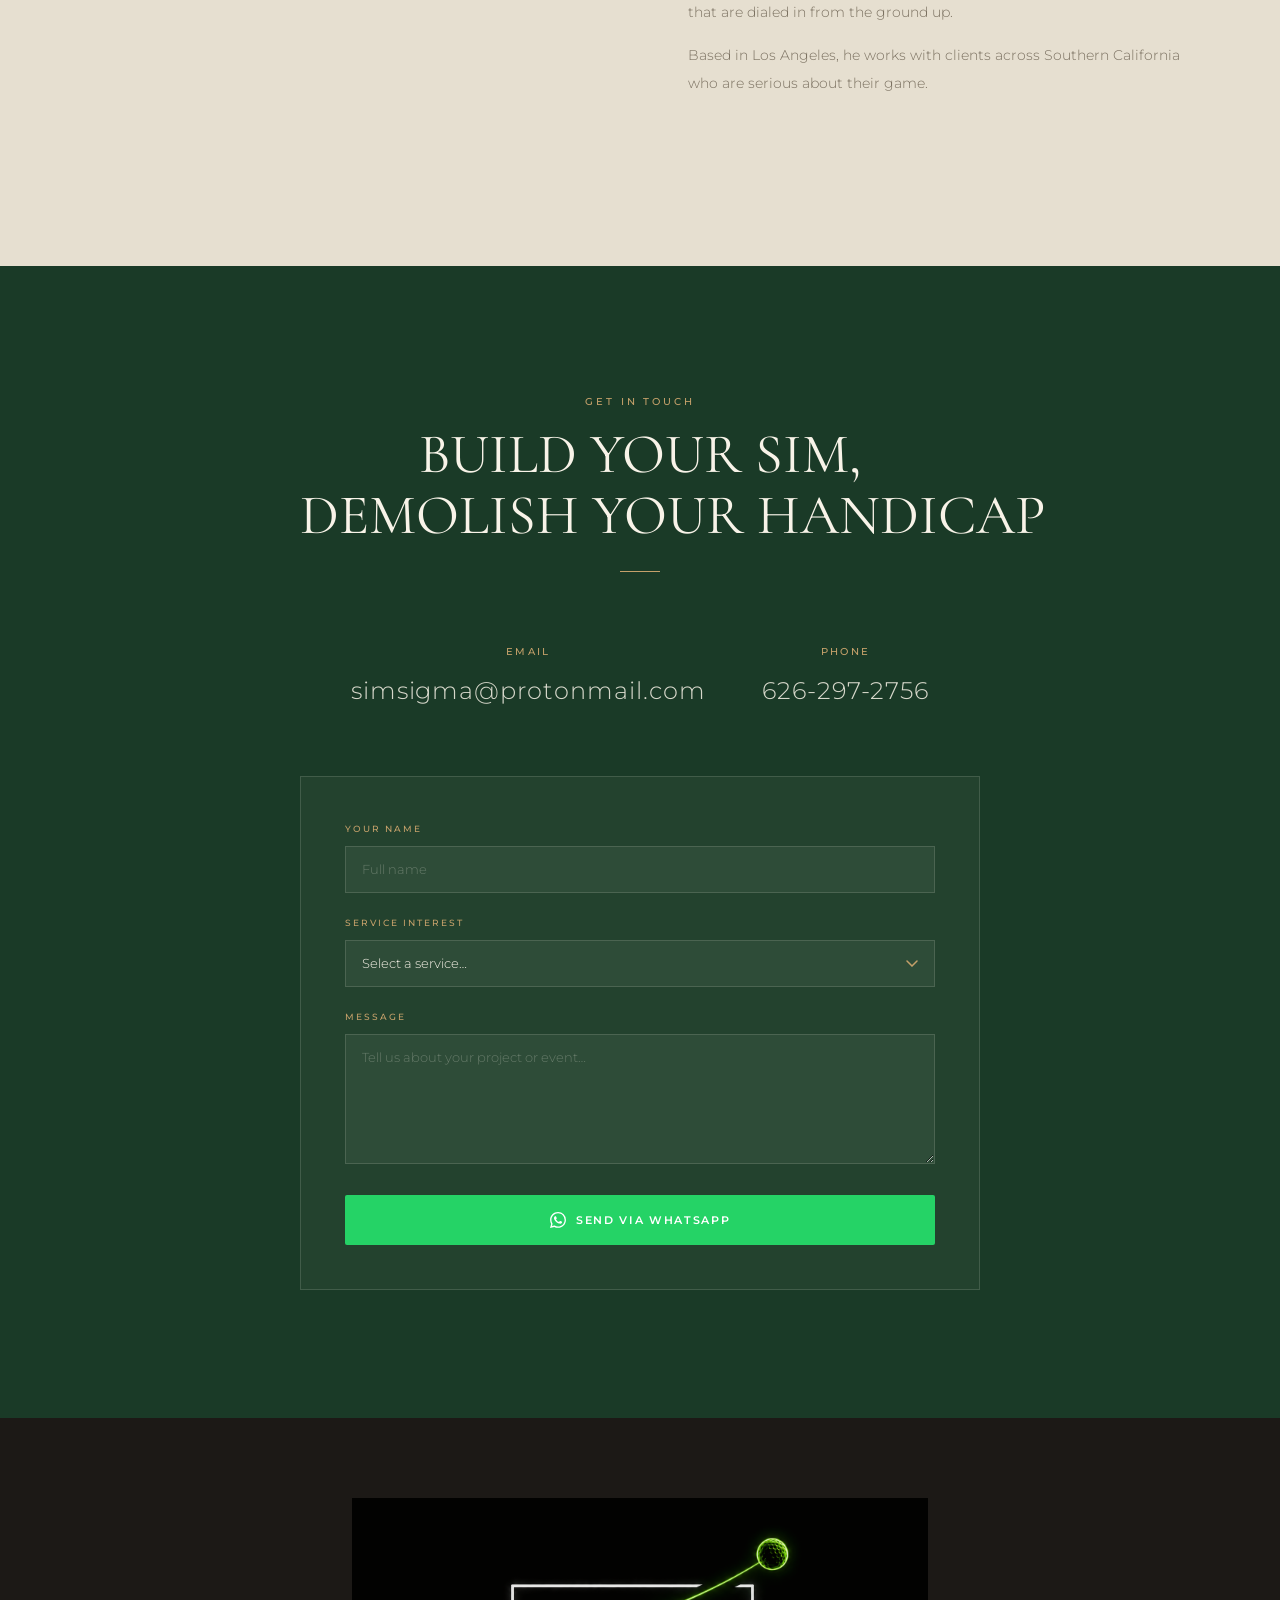
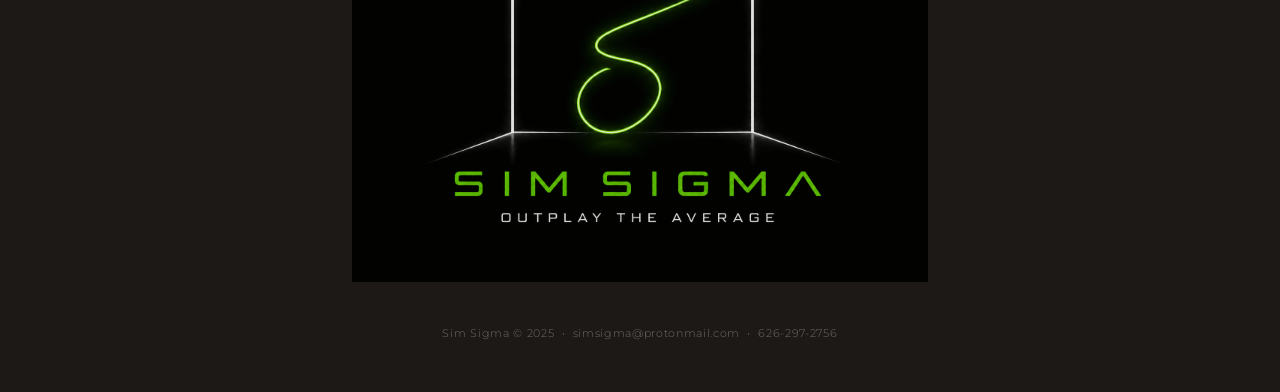
==== commit a02a07ff: "Add Shopify Buy Button, Carl's Place shop section, and reseller compliance" ====
--- a/index.html
+++ b/index.html
@@ -5,6 +5,9 @@
   <meta name="viewport" content="width=device-width, initial-scale=1.0">
   <title>Sim Sigma — Premium Golf Simulator Solutions</title>
   <meta name="description" content="Sim Sigma offers premium golf simulator equipment sales, studio design and build, and mobile event rentals in Southern California.">
+
+  <!-- AvantLink website verification — remove after full approval -->
+  <script type="text/javascript" src="http://classic.avantlink.com/affiliate_app_confirm.php?mode=js&authResponse=2661c20a5262ae38205c473eae71149a746e9307"></script>
 
   <!-- Open Graph / iMessage / social previews -->
   <meta property="og:type"        content="website">
@@ -440,6 +443,36 @@
     }
     .btn-wa-form:hover { background: var(--wa-dk); }
     .btn-wa-form svg { width: 16px; height: 16px; }
+
+    /* ─── SHOP ──────────────────────────────────────────────── */
+    .section--shop {
+      background: var(--stone);
+    }
+    .shop-intro {
+      max-width: 700px;
+      margin: -2rem auto 3.5rem;
+      text-align: center;
+      font-size: 0.875rem;
+      color: var(--warm-muted);
+      line-height: 1.85;
+    }
+    .shop-reseller-badge {
+      display: inline-block;
+      border: 1px solid rgba(57,216,0,0.35);
+      padding: 0.45rem 1.2rem;
+      font-size: 0.58rem;
+      font-weight: 500;
+      letter-spacing: 0.22em;
+      text-transform: uppercase;
+      color: var(--green);
+      margin-bottom: 1.25rem;
+    }
+    #collection-component-1783079766909 {
+      max-width: 1240px;
+      margin: 0 auto;
+    }
+    /* Shopify iframe shell */
+    .shopify-buy-frame--toggle { z-index: 100 !important; }
 
     /* ─── FOOTER ─────────────────────────────────────────────── */
     footer {
@@ -512,7 +545,9 @@
         gap: 1.25rem;
         max-width: 560px;
       }
-      .service-card-photo { height: 240px; }
+      .service-card-photo { height: 320px; }
+      /* shrink contact headline to keep nowrap on one line */
+      #contact h2 { font-size: clamp(1.1rem, 5.5vw, 2rem); }
 
       .about-inner {
         grid-template-columns: 1fr;
@@ -549,6 +584,7 @@
     </button>
     <ul class="nav-links" id="nav-links">
       <li><a href="#services" onclick="closeNav()">Services</a></li>
+      <li><a href="#shop" onclick="closeNav()">Shop</a></li>
       <li><a href="#about" onclick="closeNav()">About</a></li>
       <li><a href="#contact" onclick="closeNav()">Contact</a></li>
     </ul>
@@ -583,7 +619,7 @@
              loading="lazy">
         <div class="service-card-body">
 <h3>Equipment Sales</h3>
-          <p>Golf simulator hardware and technology from leading brands — launch monitors, projectors, impact screens, hitting mats, and complete system packages.</p>
+          <p>Golf simulator hardware and technology from leading brands — launch monitors, projectors, impact screens, hitting mats, and complete system packages. Proud authorized reseller of Carl's Place enclosures and screens.</p>
         </div>
       </div>
 
@@ -612,6 +648,160 @@
       </div>
 
     </div>
+  </section>
+
+  <!-- ─── SHOP ────────────────────────────────────────────────── -->
+  <section class="section section--shop" id="shop">
+    <div class="section-header">
+      <span class="shop-reseller-badge">Authorized Carl's Place Reseller</span>
+      <span class="section-eyebrow">Equipment</span>
+      <h2>Shop Simulator Gear</h2>
+      <div class="section-rule"></div>
+      <a href="https://carlofet.com" target="_blank" rel="noopener noreferrer" style="display:inline-block;margin-top:1.5rem;">
+        <img src="carls-place-logo.png" alt="Carl's Place" style="height:36px;width:auto;opacity:0.75;">
+      </a>
+    </div>
+    <p class="shop-intro">
+      We carry Carl's Place enclosures, impact screens, and hitting mats — the gold standard in
+      home and commercial simulator builds. Products ship direct to your door via FedEx or UPS.
+      Have questions about sizing, configuration, or shipping? <a href="#contact" style="color:var(--green);text-decoration:underline;">Reach out</a> — we're here to help.
+    </p>
+
+    <!-- Shopify Buy Button — Carl's Place Golf Simulator Products collection -->
+    <div id='collection-component-1783079766909'></div>
+    <script type="text/javascript">
+    /*<![CDATA[*/
+    (function () {
+      var scriptURL = 'https://sdks.shopifycdn.com/buy-button/latest/buy-button-storefront.min.js';
+      if (window.ShopifyBuy) {
+        if (window.ShopifyBuy.UI) {
+          ShopifyBuyInit();
+        } else {
+          loadScript();
+        }
+      } else {
+        loadScript();
+      }
+      function loadScript() {
+        var script = document.createElement('script');
+        script.async = true;
+        script.src = scriptURL;
+        (document.getElementsByTagName('head')[0] || document.getElementsByTagName('body')[0]).appendChild(script);
+        script.onload = ShopifyBuyInit;
+      }
+      function ShopifyBuyInit() {
+        var client = ShopifyBuy.buildClient({
+          domain: 'byg9fh-wt.myshopify.com',
+          storefrontAccessToken: '48e4798db21b47a6da919169fc2cd76c',
+        });
+        ShopifyBuy.UI.onReady(client).then(function (ui) {
+          ui.createComponent('collection', {
+            id: '657645797560',
+            node: document.getElementById('collection-component-1783079766909'),
+            moneyFormat: '%24%7B%7Bamount%7D%7D',
+            options: {
+              "product": {
+                "styles": {
+                  "product": {
+                    "@media (min-width: 601px)": {
+                      "max-width": "calc(25% - 20px)",
+                      "margin-left": "20px",
+                      "margin-bottom": "50px",
+                      "width": "calc(25% - 20px)"
+                    },
+                    "img": {
+                      "height": "calc(100% - 15px)",
+                      "position": "absolute",
+                      "left": "0",
+                      "right": "0",
+                      "top": "0"
+                    },
+                    "imgWrapper": {
+                      "padding-top": "calc(75% + 15px)",
+                      "position": "relative",
+                      "height": "0"
+                    }
+                  },
+                  "button": {
+                    "color": "#080000",
+                    ":hover": { "color": "#080000", "background-color": "#52ba1a" },
+                    "background-color": "#5bcf1d",
+                    ":focus": { "background-color": "#52ba1a" },
+                    "border-radius": "28px",
+                    "padding-left": "100px",
+                    "padding-right": "100px"
+                  }
+                },
+                "text": { "button": "Add to cart" }
+              },
+              "productSet": {
+                "styles": {
+                  "products": {
+                    "@media (min-width: 601px)": { "margin-left": "-20px" }
+                  }
+                }
+              },
+              "modalProduct": {
+                "contents": {
+                  "img": false,
+                  "imgWithCarousel": true,
+                  "button": false,
+                  "buttonWithQuantity": true
+                },
+                "styles": {
+                  "product": {
+                    "@media (min-width: 601px)": {
+                      "max-width": "100%",
+                      "margin-left": "0px",
+                      "margin-bottom": "0px"
+                    }
+                  },
+                  "button": {
+                    "color": "#080000",
+                    ":hover": { "color": "#080000", "background-color": "#52ba1a" },
+                    "background-color": "#5bcf1d",
+                    ":focus": { "background-color": "#52ba1a" },
+                    "border-radius": "28px",
+                    "padding-left": "100px",
+                    "padding-right": "100px"
+                  }
+                },
+                "text": { "button": "Add to cart" }
+              },
+              "option": {},
+              "cart": {
+                "styles": {
+                  "button": {
+                    "color": "#080000",
+                    ":hover": { "color": "#080000", "background-color": "#52ba1a" },
+                    "background-color": "#5bcf1d",
+                    ":focus": { "background-color": "#52ba1a" },
+                    "border-radius": "28px"
+                  }
+                },
+                "text": { "total": "Subtotal", "button": "Checkout" }
+              },
+              "toggle": {
+                "styles": {
+                  "toggle": {
+                    "background-color": "#5bcf1d",
+                    ":hover": { "background-color": "#52ba1a" },
+                    ":focus": { "background-color": "#52ba1a" }
+                  },
+                  "count": {
+                    "color": "#080000",
+                    ":hover": { "color": "#080000" }
+                  },
+                  "iconPath": { "fill": "#080000" }
+                }
+              }
+            },
+          });
+        });
+      }
+    })();
+    /*]]>*/
+    </script>
   </section>
 
   <!-- ─── ABOUT ─────────────────────────────────────────────── -->
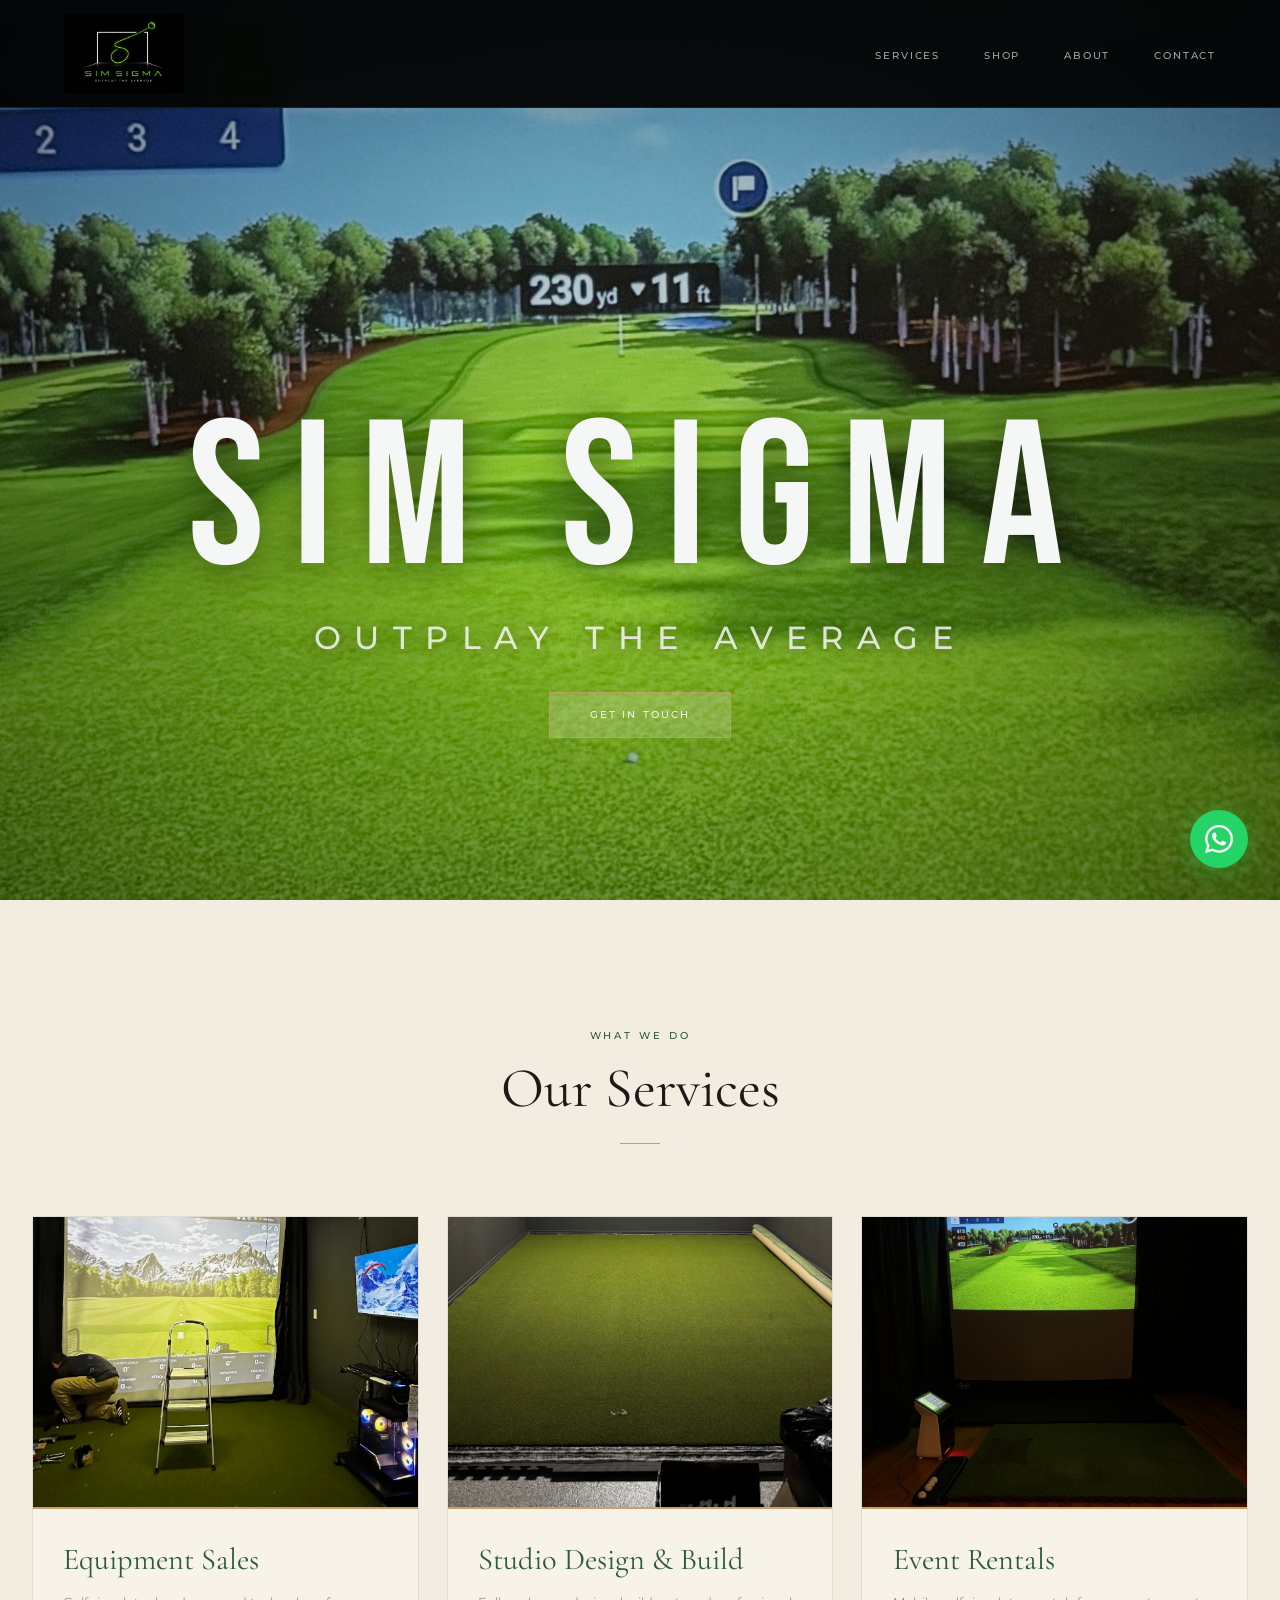
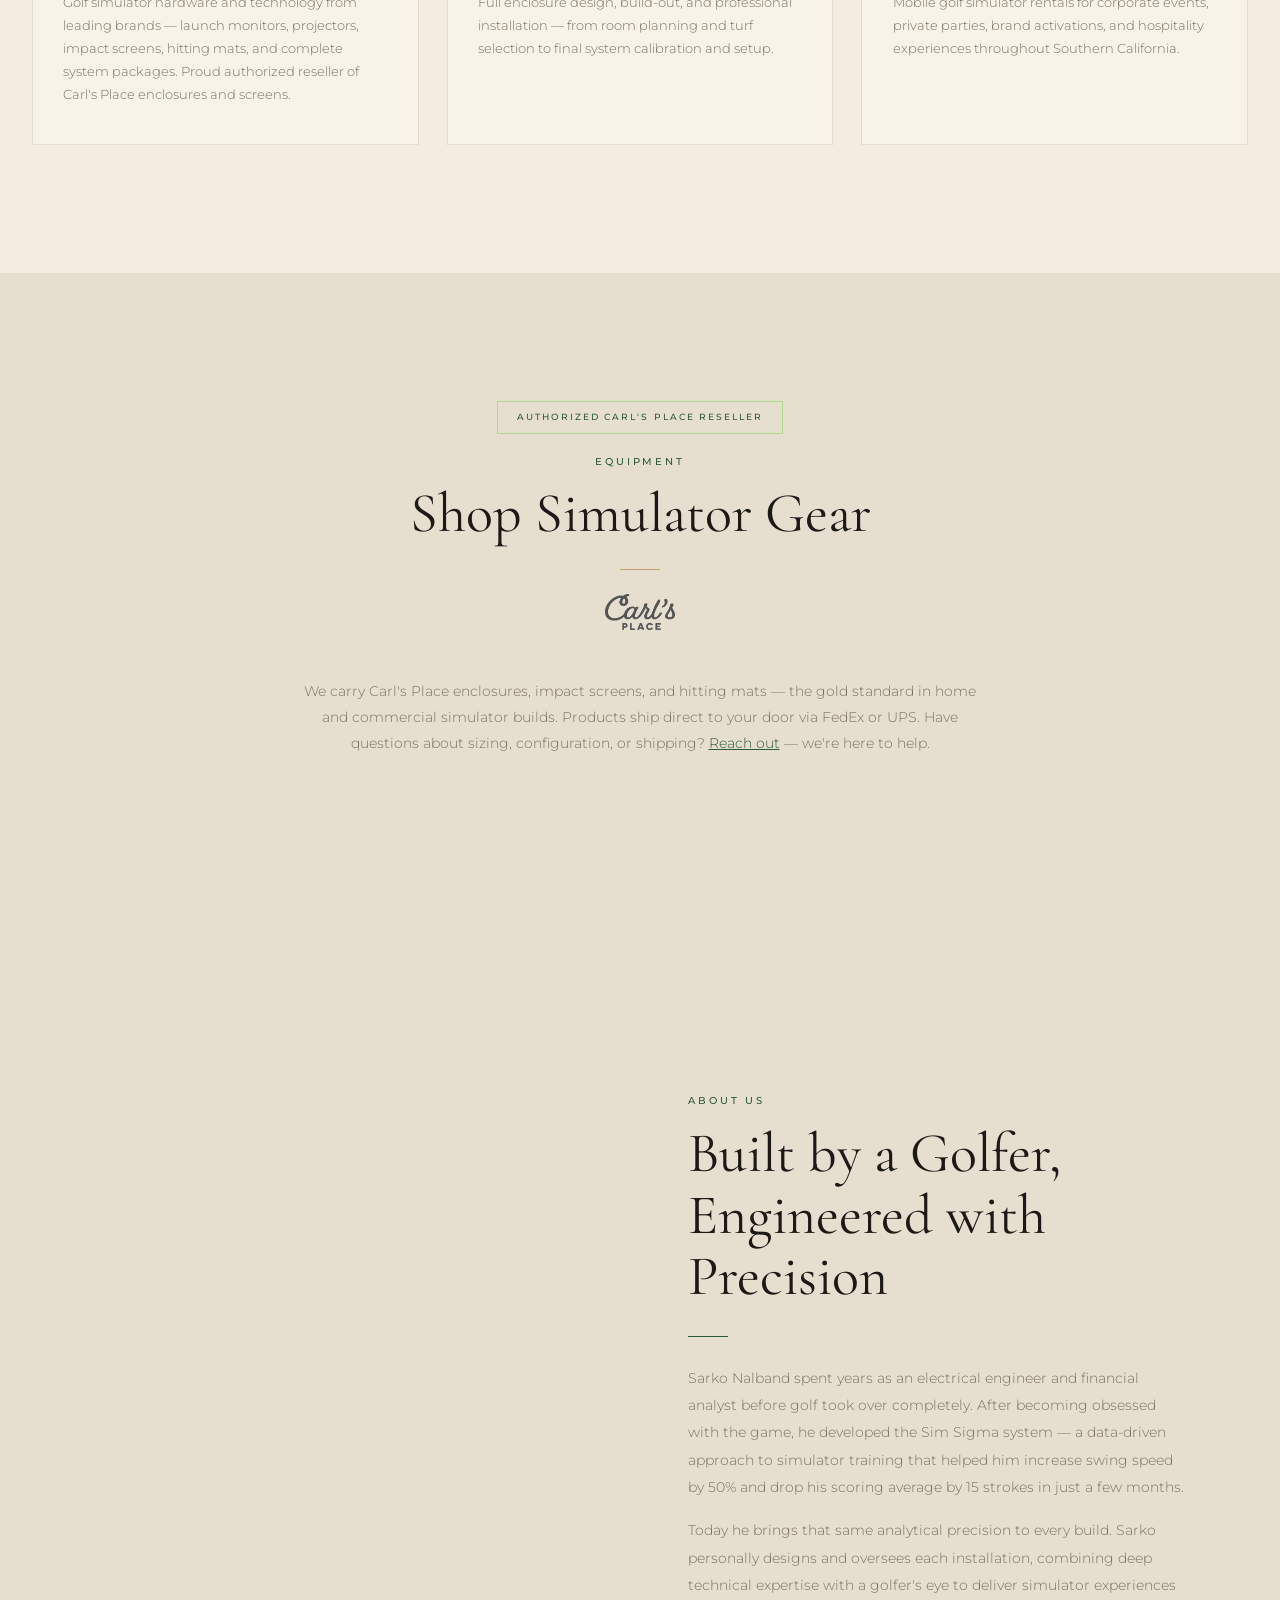
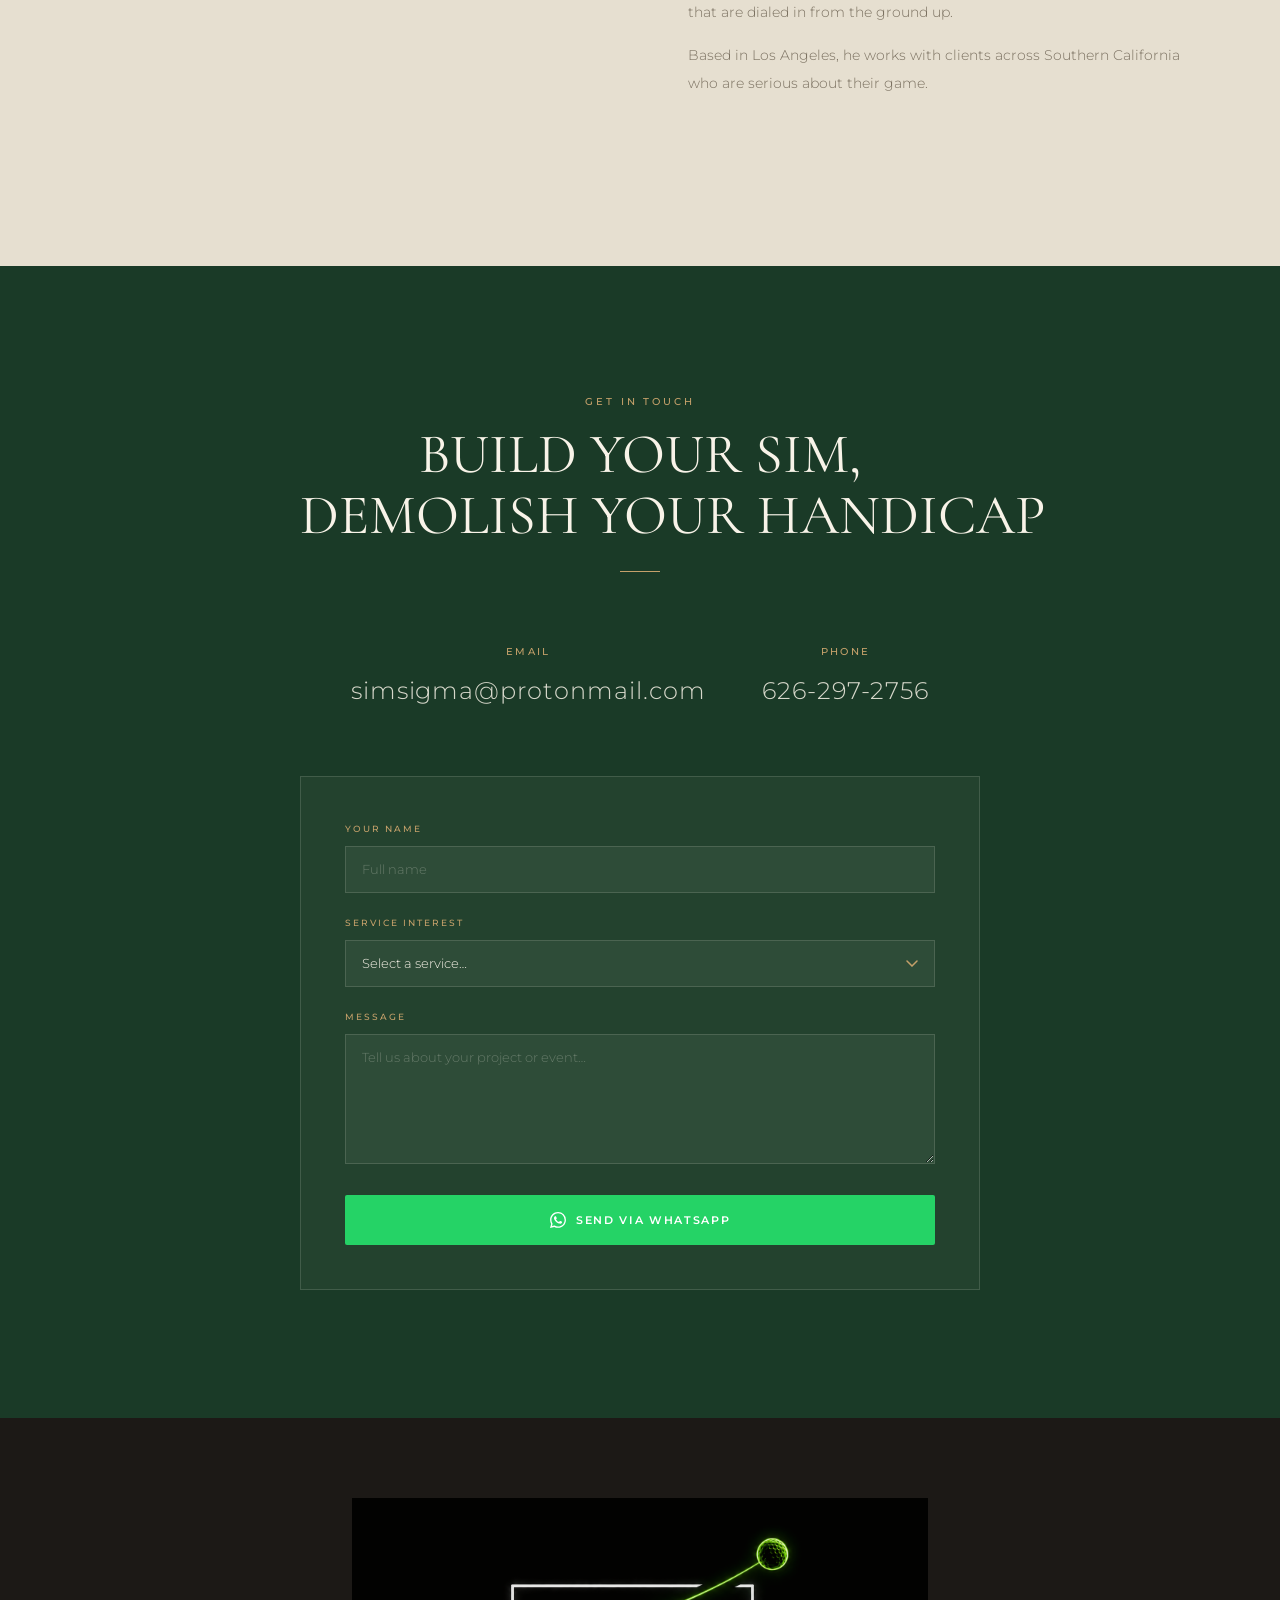
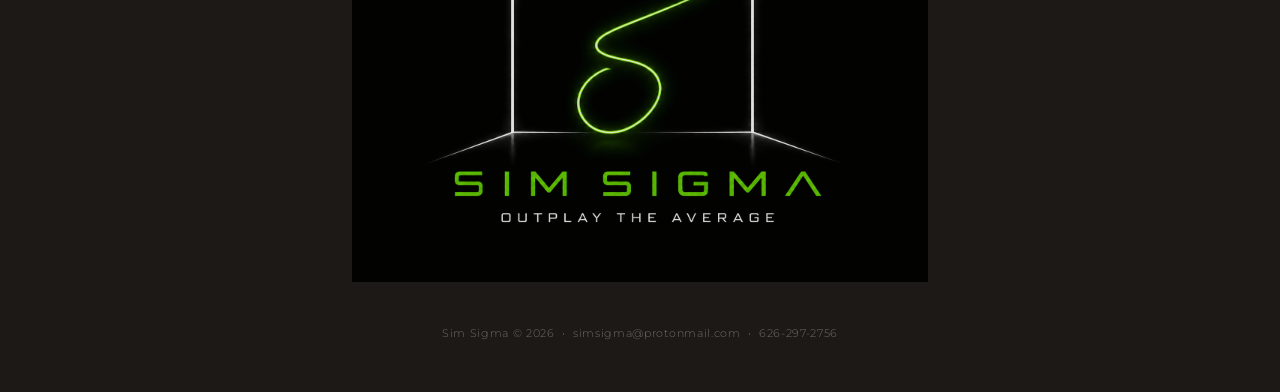
==== commit 231000bd: "Add project standards (CONTEXT/STATE/WORKFLOW), fix footer year, add Phase 2 session prompt" ====
--- a/index.html
+++ b/index.html
@@ -884,7 +884,7 @@
     <img src="logo-mockup.png" alt="Sim Sigma"
          style="width: clamp(260px, 45vw, 640px); height: auto; margin: 0 auto 2.5rem; display: block; opacity: 0.92;">
     <p>
-      Sim Sigma &copy; 2025
+      Sim Sigma &copy; 2026
       &nbsp;&bull;&nbsp;
       <a href="mailto:simsigma@protonmail.com">simsigma@protonmail.com</a>
       &nbsp;&bull;&nbsp;
